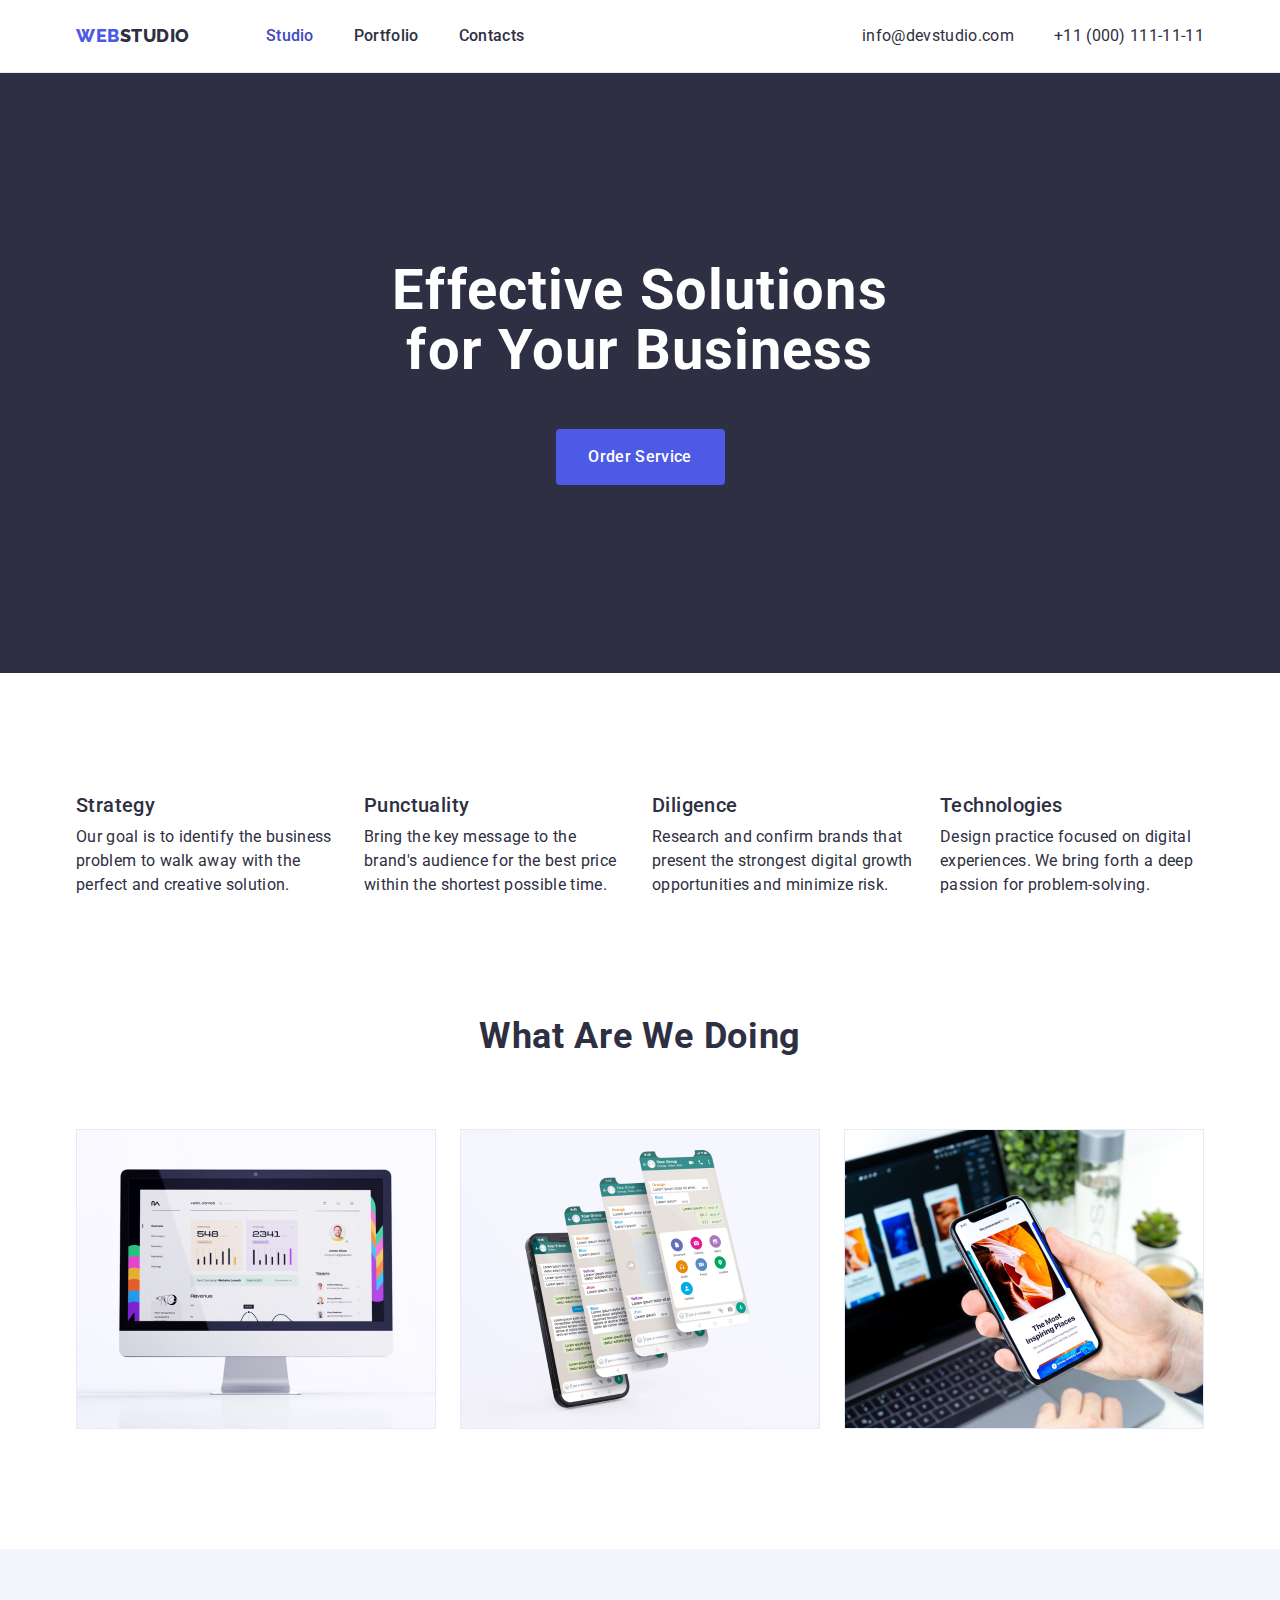
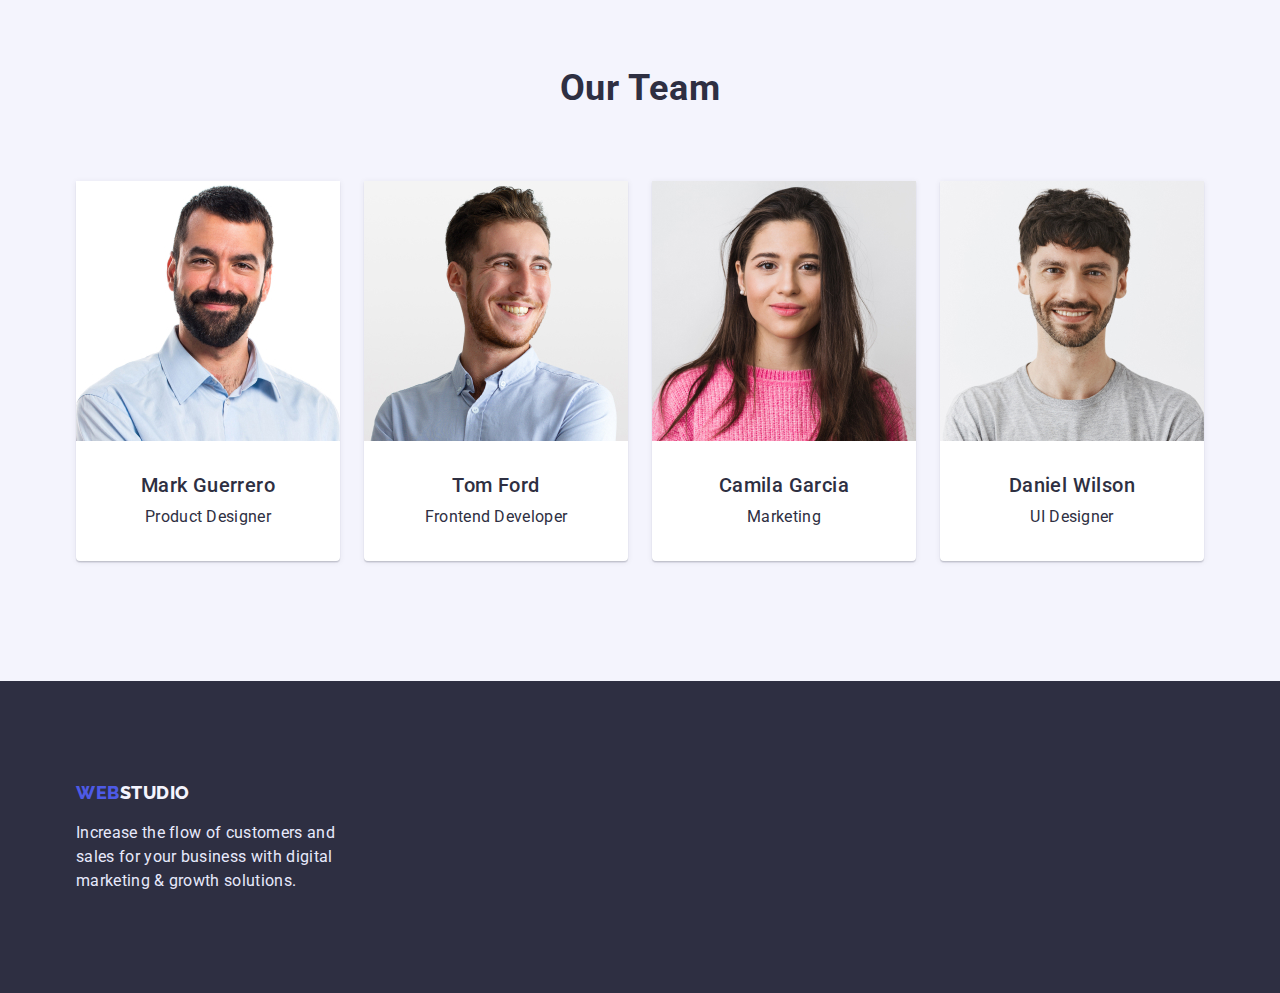
==== index.html @ 9240d988 "Initial commit" ====
<!DOCTYPE html>
<html lang="en">
  <head>
    <meta charset="UTF-8" />
    <meta http-equiv="X-UA-Compatible" content="IE=edge" />
    <meta name="viewport" content="width=device-width, initial-scale=1.0" />
    <title>Document</title>
    <link
      rel="stylesheet"
      href="https://cdnjs.cloudflare.com/ajax/libs/modern-normalize/1.0.0/modern-normalize.min.css"
    />
    <link rel="stylesheet" href="./css/styles.css" />
    <link rel="preconnect" href="https://fonts.googleapis.com" />
    <link rel="preconnect" href="https://fonts.gstatic.com" crossorigin />
    <link
      href="https://fonts.googleapis.com/css2?family=Montserrat:wght@400;700&family=Raleway:wght@800&family=Roboto:wght@400;500;700&display=swap"
      rel="stylesheet"
    />
  </head>
  <body>
    <!-- Header -->
    <header class="header">
      <div class="container main-nav">
        <nav class="header-nav">
          <a href="./index.html" class="logo"
            >Web<span class="accent">Studio</span>
          </a>
          <ul class="site-nav">
            <li class="item">
              <a href="" class="link current">Studio</a>
            </li>
            <li class="item">
              <a href="./portfolio.html" class="link">Portfolio</a>
            </li>
            <li class="item">
              <a href="" class="link">Contacts</a>
            </li>
          </ul>
        </nav>

        <address>
          <ul class="auth-nav">
            <li class="item">
              <a href="mailto:info@devstudio.com" class="link-adress"
                >info@devstudio.com</a
              >
            </li>
            <li class="item">
              <a href="tel:+110001111111" class="link-adress no-margin"
                >+11 (000) 111-11-11</a
              >
            </li>
          </ul>
        </address>
      </div>
    </header>

    <main>
      <!-- Hero -->
      <section class="hero">
        <div class="container">
          <h1 class="hero-title">Effective Solutions for Your Business</h1>
          <button type="button" class="button">Order Service</button>
        </div>
      </section>

      <!-- Characteristics -->
      <section class="section">
        <div class="container">
          <h2 class="visually-hidden">Goals</h2>
          <ul class="list">
            <li class="list-item">
              <h3 class="list-title">Strategy</h3>
              <p class="list-text">
                Our goal is to identify the business problem to walk away with
                the perfect and creative solution.
              </p>
            </li>

            <li class="list-item">
              <h3 class="list-title">Punctuality</h3>
              <p class="list-text">
                Bring the key message to the brand's audience for the best price
                within the shortest possible time.
              </p>
            </li>

            <li class="list-item">
              <h3 class="list-title">Diligence</h3>
              <p class="list-text">
                Research and confirm brands that present the strongest digital
                growth opportunities and minimize risk.
              </p>
            </li>

            <li class="list-item">
              <h3 class="list-title">Technologies</h3>
              <p class="list-text">
                Design practice focused on digital experiences. We bring forth a
                deep passion for problem-solving.
              </p>
            </li>
          </ul>
        </div>
      </section>

      <section class="section section-work">
        <div class="container">
          <h2 class="section-title">What are we doing</h2>
          <ul class="container-work">
            <li class="flex-el">
              <img src="./images/img1.jpg" alt="screenPhone" width="360" />
            </li>

            <li class="flex-el">
              <img src="./images/img2.jpg" alt="phones" width="360" />
            </li>

            <li class="flex-el">
              <img src="./images/img3.jpg" alt="screenphone" width="360" />
            </li>
          </ul>
        </div>
      </section>

      <!-- Our teamm -->

      <section class="section section-color our-team">
        <div class="container">
          <h2 class="section-title">Our Team</h2>
          <ul class="team container-team">
            <li class="flex-el-team">
              <img src="./images/img4.jpg" alt="Product Designer" width="264" />

              <div class="card-content">
                <h3 class="team-title">Mark Guerrero</h3>
                <p class="team-text">Product Designer</p>
              </div>
            </li>

            <li class="flex-el-team">
              <img
                src="./images/img5.jpg"
                alt="Frontend Developer"
                width="264"
              />

              <div class="card-content">
                <h3 class="team-title">Tom Ford</h3>
                <p class="team-text">Frontend Developer</p>
              </div>
            </li>

            <li class="flex-el-team">
              <img src="./images/img6.jpg" alt="Marketing" width="264" />

              <div class="card-content">
                <h3 class="team-title">Camila Garcia</h3>
                <p class="team-text">Marketing</p>
              </div>
            </li>

            <li class="flex-el-team">
              <img src="./images/img7.jpg" alt="UI Designer" width="264" />

              <div class="card-content">
                <h3 class="team-title">Daniel Wilson</h3>
                <p class="team-text">UI Designer</p>
              </div>
            </li>
          </ul>
        </div>
      </section>
    </main>

    <footer class="footer">
      <div class="container">
        <a href="./index.html" class="logo logo-footer"
          >Web<span class="accent-footer">Studio</span>
        </a>
        <p class="footer-text">
          Increase the flow of customers and sales for your business with
          digital marketing & growth solutions.
        </p>
      </div>
    </footer>
  </body>
</html>
---- css/styles.css ----
:root {
  --primary-text-color: #434455;
  --title-text-color: #2e2f42;
  --accent-color: #404bbf;
  --white-color: #ffffff;
  --blue-color-button: #4d5ae5;
  --white-color-with-shadow: #f4f4fd;
  --card-shadow: 0px 1px 6px rgba(46, 47, 66, 0.08),
    0px 1px 1px rgba(46, 47, 66, 0.16), 0px 2px 1px rgba(46, 47, 66, 0.08);
}

body {
  color: var(--title-text-color);
  background-color: var(--white-color);
  font-family: 'Roboto', sans-serif;
  letter-spacing: 0.02em;
}

.header {
  border-bottom: 1px solid #e7e9fc;
  /* padding-top: 24px;
  padding-bottom: 24px; */
}

ul {
  list-style: none;
  padding: 0;
  margin: 0;
}

.container {
  max-width: 1158px;
  padding: 0 15px;
  margin: 0 auto;
}

h1,
h2,
h3,
h4,
h5,
h6,
p {
  margin: 0;
}

img {
  display: block;
  max-width: 100%;
  height: auto;
}

.section {
  padding-top: 120px;
  padding-bottom: 120px;
}

.section.no-padding {
  padding-top: 0;
  padding-bottom: 0;
}

.logo {
  font-size: 18px;
  line-height: 24px;
  display: flex;
  align-items: center;

  font-family: Raleway;
  color: var(--blue-color-button);
  text-decoration: none;
  font-weight: 800;
  letter-spacing: 0.03em;
  text-transform: uppercase;
}

.logo .accent {
  color: var(--title-text-color);
}

. element.style {
  color: var(--accent-color);
}
/* Site nav */

.site-nav {
  display: flex;
  margin-left: 76px;
}
.site-nav .item:not(:last-child) {
  margin-right: 40px;
}

.site-nav .link.current {
  color: var(--accent-color);
}
.site-nav .link {
  display: block;
  padding-top: 24px;
  padding-bottom: 24px;

  color: var(--title-text-color);
  font-weight: 500;
  font-size: 16px;
  line-height: 1.5;
  text-decoration: none;
}

.site-nav .link:hover,
.site-nav .link:focus {
  color: var(--accent-color);
}

/* auth-nav */

.auth-nav {
  display: flex;
  margin-left: auto;
}

.auth-nav .item:not(:last-child) {
  margin-right: 40px;
}

.auth-nav .link-adress {
  color: var(--title-text-color);
  font-family: 'Roboto';
  font-style: normal;
  font-weight: 400;
  font-size: 16px;
  line-height: 1.5;
  text-decoration: none;
}

.auth-nav .link-adress:hover,
.auth-nav .link-adress:focus {
  color: var(--accent-color);
}

.main-nav {
  display: flex;
  align-items: center;
}

.header-nav {
  display: flex;
  margin-right: auto;
}

/* Hero */

.hero {
  background-color: var(--title-text-color);
  text-align: center;
  padding: 188px 0;
}

.hero-title {
  margin: 0 auto;
  margin-bottom: 48px;
  text-align: center;

  color: var(--white-color);
  font-weight: 700;
  font-size: 56px;
  line-height: 1.07;
  letter-spacing: 0.02em;
  width: 496px;
}

.button:hover,
.button:focus {
  background-color: var(--accent-color);
}

.button {
  min-width: 169px;
  padding: 16px 32px;
  display: inline-block;
  border-radius: 4px;
  border: none;

  color: var(--white-color);
  background-color: var(--blue-color-button);
  font-family: inherit;
  font-weight: 500;
  font-size: 16px;
  line-height: 1.5;
  letter-spacing: 0.02em;

  cursor: pointer;
}

/* Sections header*/
.visually-hidden {
  position: absolute;
  width: 1px;
  height: 1px;
  margin: -1px;
  border: 0;
  padding: 0;

  white-space: nowrap;
  clip-path: inset(100%);
  clip: rect(0 0 0 0);
  overflow: hidden;
}

/* Characteristics*/

.list {
  display: flex;
}

.list-item {
  width: 264px;
}

.list .list-item:not(:last-child) {
  margin-right: 24px;
}

.list-title {
  margin-top: 0;
  margin-bottom: 8px;

  color: var(--title-text-color);
  font-weight: 500;
  font-size: 20px;
  line-height: 1.2;
  letter-spacing: 0.02em;
}

.list-text {
  color: var(--title-text-color);
  font-weight: 400;
  font-size: 16px;
  line-height: 1.5;
  letter-spacing: 0.02em;
}
.list .list-title {
  margin-top: 0;
  margin-bottom: 8px;
}

.list .list-text {
  margin-top: 0;
}

/* What are we doing */

.section-work {
  padding-top: 0;
}

.container-work {
  padding: 0;
  margin: 0;

  display: flex;
  flex-wrap: wrap;
  justify-content: space-between;
  gap: 24px;
}

/* Team */

.container-team {
  padding: 0;
  margin: 0;

  display: flex;
  flex-wrap: wrap;
  justify-content: space-between;
}

.container-team > .flex-el-team {
  /* flex-basis: calc(100 / 4); */
  box-shadow: var(--card-shadow);
  border-radius: 0px 0px 4px 4px;
  background-color: var(--white-color);
}

.card-content {
  padding: 32px 16px;
  text-align: center;
}

.team-text {
  margin-top: 8px;
}

.section-title {
  margin-top: 0;
  margin-bottom: 72px;

  font-weight: 700;
  font-size: 36px;
  line-height: 1.11;
  text-align: center;

  letter-spacing: 0.02em;
  text-transform: capitalize;
  color: var(--title-text-color);
}

.section-color {
  background-color: var(--white-color-with-shadow);
}
.team-title {
  color: var(--title-text-color);
  font-weight: 500;
  font-size: 20px;
  line-height: 1.2;
  letter-spacing: 0.02em;
}

.team-text {
  color: var(--title-text-color);
  font-weight: 400;
  font-size: 16px;
  line-height: 1.5;
  letter-spacing: 0.02em;
}

/* Portfolio */

/*__________BUTTONS Filtrs___________- */

.section-secondary {
  padding-top: 96px;
  padding-bottom: 120px;
}

.container-button {
  padding-bottom: 72px;
}

.filtrs {
  display: flex;
  justify-content: center;
  margin-bottom: 72px;
}

.filtrs .filtrs-item:not(:last-child) {
  margin-right: 24px;
}

.button-header {
  padding: 12px 24px;
  font-weight: 500;
  font-size: 16px;
  line-height: 1.5;
  display: flex;
  align-items: center;
  text-align: center;
  letter-spacing: 0.04em;
  color: var(--blue-color-button);
  cursor: pointer;
  font-family: inherit;
  background-color: var(--white-color-with-shadow);
  border: none;
  border-radius: 4px;
}

.filtrs .button-header:active {
  color: var(--white-color);
  background: var(--accent-color);
}

.button-header:hover,
.button-header:focus {
  color: var(--white-color);
  background-color: #404bbf;
}

/* _________________CARDS_________________ */

.container-list {
  display: flex;
  flex-wrap: wrap;
  margin-left: -24px;
  margin-top: -48px;
}

.container-list > .cards-list {
  flex-basis: calc(100 / 3-24px);
  margin-left: 24px;
  margin-top: 48px;
  box-shadow: var(--card-shadow);
}

/* .container-list-div {
  margin-bottom: 48px;
} */

.div-header-paragraf {
  padding: 32px 16px;
}

.team-text {
  margin-top: 8px;
}

/* _________FOOTER___________ */

.footer {
  background-color: var(--title-text-color);
  padding-top: 100px;
  padding-bottom: 100px;
}

.footer-text {
  color: #e7e9fc;
  font-weight: 400;
  font-size: 16px;
  line-height: 1.5;
  width: 264px;
}

.logo .accent-footer {
  color: var(--white-color-with-shadow);
}

.logo-footer {
  margin-bottom: 16px;
}
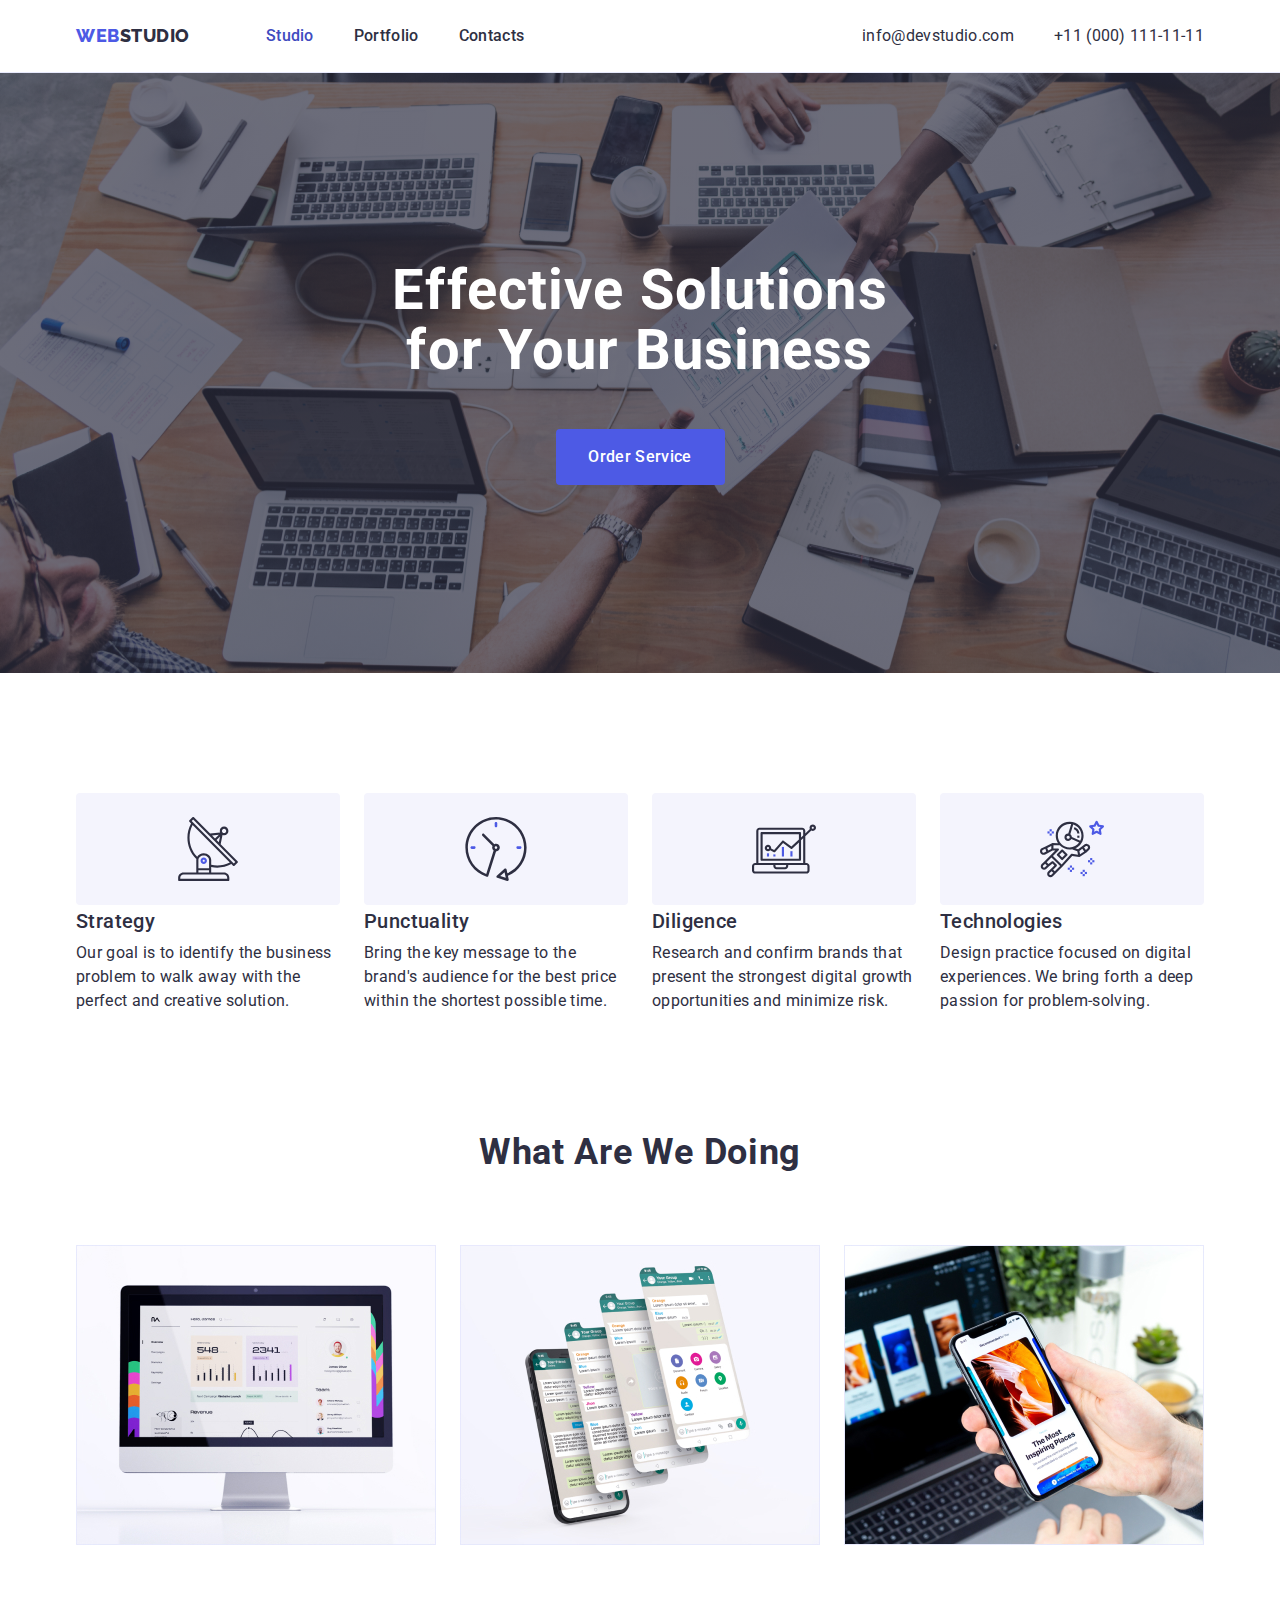
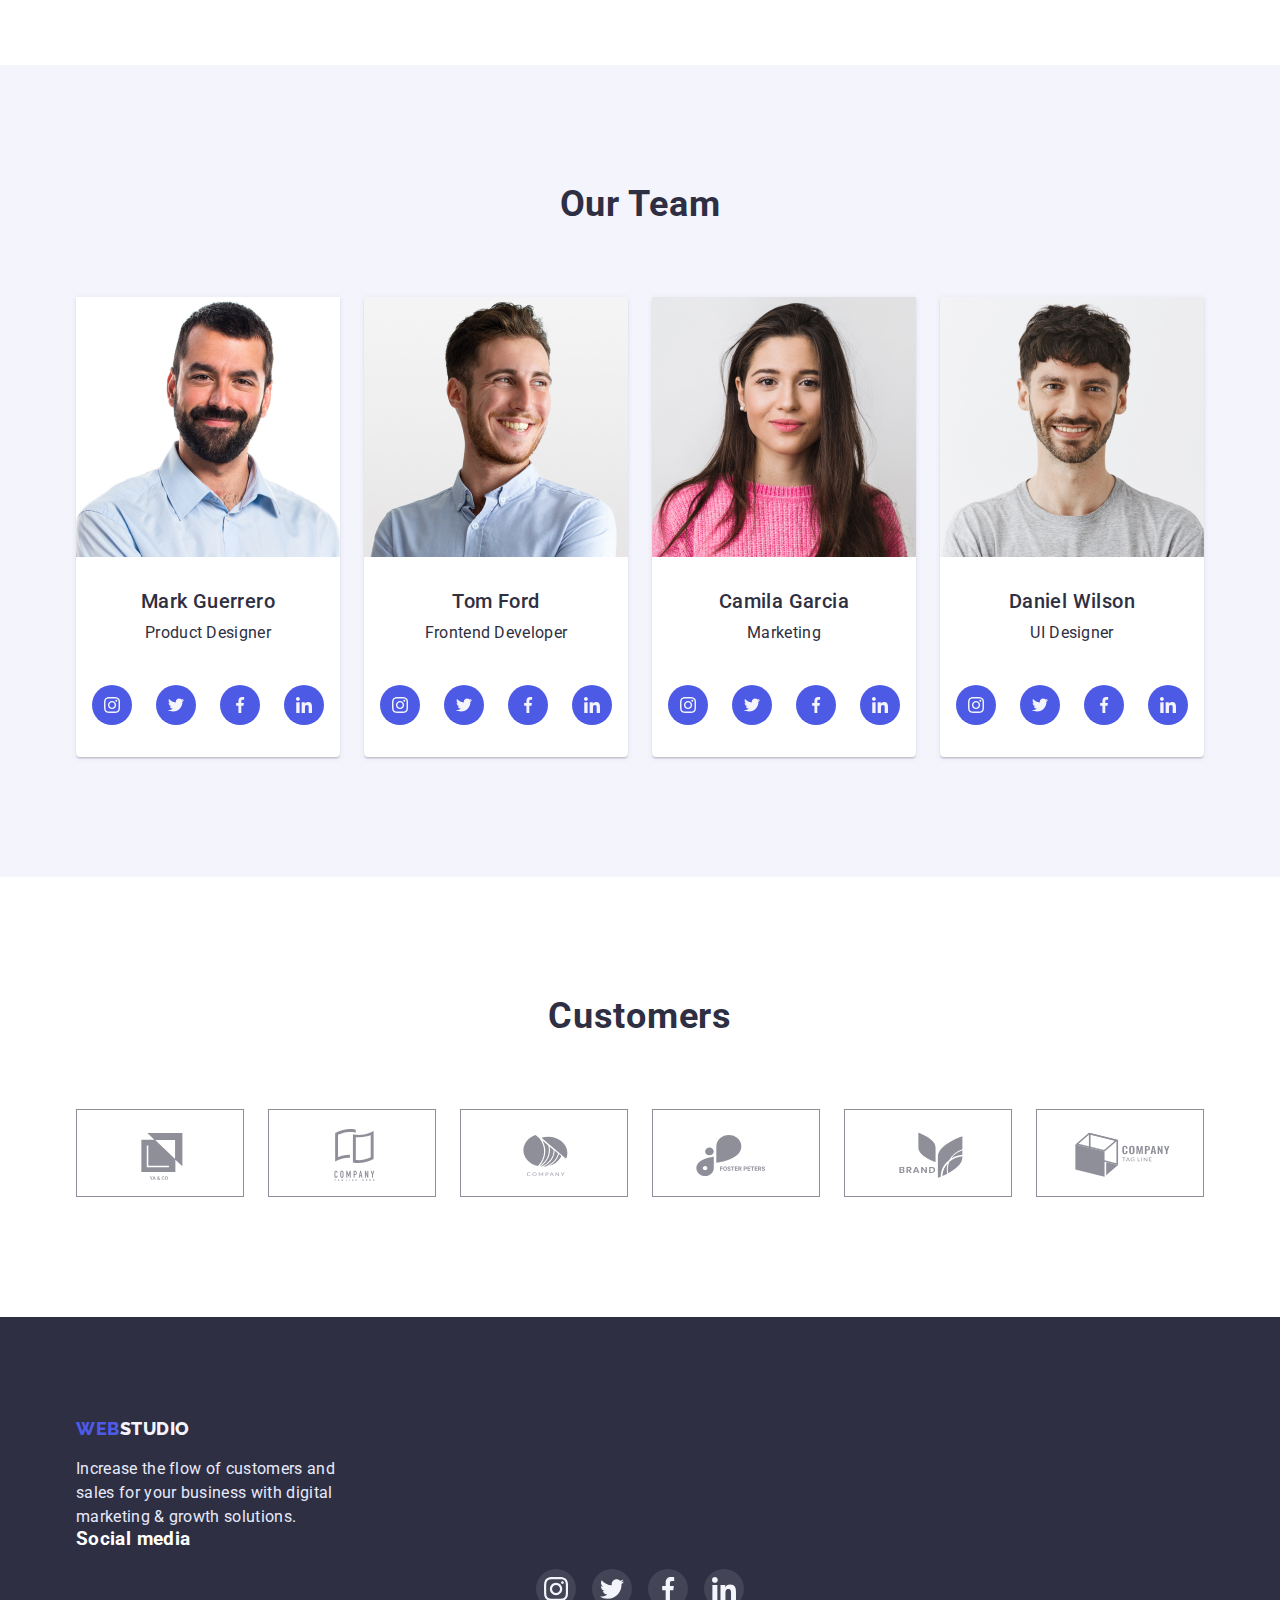
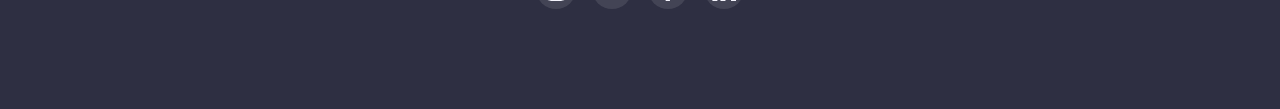
==== commit ddb911ae: "homework" ====
--- a/index.html
+++ b/index.html
@@ -70,6 +70,13 @@
           <h2 class="visually-hidden">Goals</h2>
           <ul class="list">
             <li class="list-item">
+              <svg class="svg-char">
+                <use
+                  href="./images/symbol-defs.svg#icon-antenna-1"
+                  width="64"
+                  height="64"
+                ></use>
+              </svg>
               <h3 class="list-title">Strategy</h3>
               <p class="list-text">
                 Our goal is to identify the business problem to walk away with
@@ -78,6 +85,13 @@
             </li>
 
             <li class="list-item">
+              <svg class="svg-char">
+                <use
+                  href="./images/symbol-defs.svg#icon-clock-1"
+                  width="64"
+                  height="64"
+                ></use>
+              </svg>
               <h3 class="list-title">Punctuality</h3>
               <p class="list-text">
                 Bring the key message to the brand's audience for the best price
@@ -86,6 +100,13 @@
             </li>
 
             <li class="list-item">
+              <svg class="svg-char">
+                <use
+                  href="./images/symbol-defs.svg#icon-diagram-1"
+                  width="64"
+                  height="64"
+                ></use>
+              </svg>
               <h3 class="list-title">Diligence</h3>
               <p class="list-text">
                 Research and confirm brands that present the strongest digital
@@ -94,6 +115,13 @@
             </li>
 
             <li class="list-item">
+              <svg class="svg-char">
+                <use
+                  href="./images/symbol-defs.svg#icon-astronaut-1"
+                  width="64"
+                  height="64"
+                ></use>
+              </svg>
               <h3 class="list-title">Technologies</h3>
               <p class="list-text">
                 Design practice focused on digital experiences. We bring forth a
@@ -136,6 +164,43 @@
                 <h3 class="team-title">Mark Guerrero</h3>
                 <p class="team-text">Product Designer</p>
               </div>
+
+              <ul class="team-soc-list">
+                <li class="team-soc-item">
+                  <a class="team-soc-link link" href="">
+                    <svg class="svg-team" width="16" height="16">
+                      <use
+                        href="./images/symbol-defs.svg#icon-instagram-2"
+                      ></use>
+                    </svg>
+                  </a>
+                </li>
+                <li class="team-soc-item">
+                  <a class="team-soc-link link" href="">
+                    <svg class="svg-team" width="16" height="16">
+                      <use href="./images/symbol-defs.svg#icon-twitter-1"></use>
+                    </svg>
+                  </a>
+                </li>
+                <li class="team-soc-item">
+                  <a class="team-soc-link link" href="">
+                    <svg class="svg-team" width="16" height="16">
+                      <use
+                        href="./images/symbol-defs.svg#icon-facebook-1"
+                      ></use>
+                    </svg>
+                  </a>
+                </li>
+                <li class="team-soc-item">
+                  <a class="team-soc-link link" href="">
+                    <svg class="svg-team" width="16" height="16">
+                      <use
+                        href="./images/symbol-defs.svg#icon-linkedin-1"
+                      ></use>
+                    </svg>
+                  </a>
+                </li>
+              </ul>
             </li>
 
             <li class="flex-el-team">
@@ -149,6 +214,42 @@
                 <h3 class="team-title">Tom Ford</h3>
                 <p class="team-text">Frontend Developer</p>
               </div>
+              <ul class="team-soc-list">
+                <li class="team-soc-item">
+                  <a class="team-soc-link link" href="">
+                    <svg class="svg-team" width="16" height="16">
+                      <use
+                        href="./images/symbol-defs.svg#icon-instagram-2"
+                      ></use>
+                    </svg>
+                  </a>
+                </li>
+                <li class="team-soc-item">
+                  <a class="team-soc-link link" href="">
+                    <svg class="svg-team" width="16" height="16">
+                      <use href="./images/symbol-defs.svg#icon-twitter-1"></use>
+                    </svg>
+                  </a>
+                </li>
+                <li class="team-soc-item">
+                  <a class="team-soc-link link" href="">
+                    <svg class="svg-team" width="16" height="16">
+                      <use
+                        href="./images/symbol-defs.svg#icon-facebook-1"
+                      ></use>
+                    </svg>
+                  </a>
+                </li>
+                <li class="team-soc-item">
+                  <a class="team-soc-link link" href="">
+                    <svg class="svg-team" width="16" height="16">
+                      <use
+                        href="./images/symbol-defs.svg#icon-linkedin-1"
+                      ></use>
+                    </svg>
+                  </a>
+                </li>
+              </ul>
             </li>
 
             <li class="flex-el-team">
@@ -158,6 +259,42 @@
                 <h3 class="team-title">Camila Garcia</h3>
                 <p class="team-text">Marketing</p>
               </div>
+              <ul class="team-soc-list">
+                <li class="team-soc-item">
+                  <a class="team-soc-link link" href="">
+                    <svg class="svg-team" width="16" height="16">
+                      <use
+                        href="./images/symbol-defs.svg#icon-instagram-2"
+                      ></use>
+                    </svg>
+                  </a>
+                </li>
+                <li class="team-soc-item">
+                  <a class="team-soc-link link" href="">
+                    <svg class="svg-team" width="16" height="16">
+                      <use href="./images/symbol-defs.svg#icon-twitter-1"></use>
+                    </svg>
+                  </a>
+                </li>
+                <li class="team-soc-item">
+                  <a class="team-soc-link link" href="">
+                    <svg class="svg-team" width="16" height="16">
+                      <use
+                        href="./images/symbol-defs.svg#icon-facebook-1"
+                      ></use>
+                    </svg>
+                  </a>
+                </li>
+                <li class="team-soc-item">
+                  <a class="team-soc-link link" href="">
+                    <svg class="svg-team" width="16" height="16">
+                      <use
+                        href="./images/symbol-defs.svg#icon-linkedin-1"
+                      ></use>
+                    </svg>
+                  </a>
+                </li>
+              </ul>
             </li>
 
             <li class="flex-el-team">
@@ -167,6 +304,122 @@
                 <h3 class="team-title">Daniel Wilson</h3>
                 <p class="team-text">UI Designer</p>
               </div>
+              <ul class="team-soc-list">
+                <li class="team-soc-item">
+                  <a class="team-soc-link link" href="">
+                    <svg class="svg-team" width="16" height="16">
+                      <use
+                        href="./images/symbol-defs.svg#icon-instagram-2"
+                      ></use>
+                    </svg>
+                  </a>
+                </li>
+                <li class="team-soc-item">
+                  <a class="team-soc-link link" href="">
+                    <svg class="svg-team" width="16" height="16">
+                      <use href="./images/symbol-defs.svg#icon-twitter-1"></use>
+                    </svg>
+                  </a>
+                </li>
+                <li class="team-soc-item">
+                  <a class="team-soc-link link" href="">
+                    <svg class="svg-team" width="16" height="16">
+                      <use
+                        href="./images/symbol-defs.svg#icon-facebook-1"
+                      ></use>
+                    </svg>
+                  </a>
+                </li>
+                <li class="team-soc-item">
+                  <a class="team-soc-link link" href="">
+                    <svg class="svg-team" width="16" height="16">
+                      <use
+                        href="./images/symbol-defs.svg#icon-linkedin-1"
+                      ></use>
+                    </svg>
+                  </a>
+                </li>
+              </ul>
+            </li>
+          </ul>
+        </div>
+      </section>
+
+      <!-- CUSTOMERS -->
+      <section class="section">
+        <div class="container">
+          <h2 class="section-title">Customers</h2>
+          <ul class="customers">
+            <li class="customers-item">
+              <a class="customers-link link" href="">
+                <svg class="customers-svg">
+                  <use
+                    href="./images/symbol-defs.svg#icon-Logo"
+                    width="104"
+                    height="56"
+                  ></use>
+                </svg>
+              </a>
+            </li>
+
+            <li class="customers-item">
+              <a class="customers-link link" href="">
+                <svg class="customers-svg">
+                  <use
+                    href="./images/symbol-defs.svg#icon-Logo-1"
+                    width="104"
+                    height="56"
+                  ></use>
+                </svg>
+              </a>
+            </li>
+
+            <li class="customers-item">
+              <a class="customers-link link" href="">
+                <svg class="customers-svg">
+                  <use
+                    href="./images/symbol-defs.svg#icon-Logo-2"
+                    width="104"
+                    height="56"
+                  ></use>
+                </svg>
+              </a>
+            </li>
+
+            <li class="customers-item">
+              <a class="customers-link link" href="">
+                <svg class="customers-svg">
+                  <use
+                    href="./images/symbol-defs.svg#icon-Logo-3"
+                    width="104"
+                    height="56"
+                  ></use>
+                </svg>
+              </a>
+            </li>
+
+            <li class="customers-item">
+              <a class="customers-link link" href="">
+                <svg class="customers-svg">
+                  <use
+                    href="./images/symbol-defs.svg#icon-Logo-4"
+                    width="104"
+                    height="56"
+                  ></use>
+                </svg>
+              </a>
+            </li>
+
+            <li class="customers-item">
+              <a class="customers-link link" href="">
+                <svg class="customers-svg">
+                  <use
+                    href="./images/symbol-defs.svg#icon-Logo-5"
+                    width="104"
+                    height="56"
+                  ></use>
+                </svg>
+              </a>
             </li>
           </ul>
         </div>
@@ -182,6 +435,38 @@
           Increase the flow of customers and sales for your business with
           digital marketing & growth solutions.
         </p>
+
+        <h3 class="footer-header">Social media</h3>
+        <ul class="footer-soc-list">
+          <li class="footer-soc-item">
+            <a class="footer-soc-link link" href="">
+              <svg class="svg-footer" width="24" height="24">
+                <use href="./images/symbol-defs.svg#icon-instagram-2"></use>
+              </svg>
+            </a>
+          </li>
+          <li class="footer-soc-item">
+            <a class="footer-soc-link link" href="">
+              <svg class="svg-footer" width="24" height="24">
+                <use href="./images/symbol-defs.svg#icon-twitter-1"></use>
+              </svg>
+            </a>
+          </li>
+          <li class="footer-soc-item">
+            <a class="footer-soc-link link" href="">
+              <svg class="svg-footer" width="24" height="24">
+                <use href="./images/symbol-defs.svg#icon-facebook-1"></use>
+              </svg>
+            </a>
+          </li>
+          <li class="footer-soc-item">
+            <a class="footer-soc-link link" href="">
+              <svg class="svg-footer" width="24" height="24">
+                <use href="./images/symbol-defs.svg#icon-linkedin-1"></use>
+              </svg>
+            </a>
+          </li>
+        </ul>
       </div>
     </footer>
   </body>
--- a/css/styles.css
+++ b/css/styles.css
@@ -153,6 +153,16 @@
   background-color: var(--title-text-color);
   text-align: center;
   padding: 188px 0;
+  background-size: cover;
+  /* min-width: 1440px;
+  min-height: 600px; */
+  margin-left: auto;
+  margin-right: auto;
+  background-image: linear-gradient(
+      rgba(46, 47, 66, 0.7),
+      rgba(46, 47, 66, 0.7)
+    ),
+    url(../images/people-office111.jpg);
 }
 
 .hero-title {
@@ -220,6 +230,14 @@
   margin-right: 24px;
 }
 
+.svg-char {
+  padding: 24px 100px;
+  width: 264px;
+  height: 112px;
+  background: #f4f4fd;
+  border-radius: 4px;
+}
+
 .list-title {
   margin-top: 0;
   margin-bottom: 8px;
@@ -290,6 +308,38 @@
   margin-top: 8px;
 }
 
+.team-soc-list {
+  display: flex;
+  justify-content: center;
+  margin-top: 8px;
+  margin-bottom: 32px;
+  gap: 24px;
+}
+
+.team-soc-item {
+  width: 40px;
+  height: 40px;
+}
+.team-soc-link {
+  width: 100%;
+  height: 100%;
+  border-radius: 50%;
+  background-color: var(--blue-color-button);
+  display: flex;
+  justify-content: center;
+  align-items: center;
+}
+
+.svg-team {
+  fill: var(--white-color-with-shadow);
+}
+
+.team-soc-link:hover,
+.team-soc-link:focus {
+  background-color: var(--accent-color);
+  cursor: pointer;
+}
+
 .section-title {
   margin-top: 0;
   margin-bottom: 72px;
@@ -321,6 +371,38 @@
   font-size: 16px;
   line-height: 1.5;
   letter-spacing: 0.02em;
+}
+
+/* ////////////customers/////////////// */
+
+.customers {
+  display: flex;
+  padding: 0;
+  margin: 0;
+
+  align-items: center;
+  gap: 24px;
+  width: 100%;
+  height: 100%;
+  justify-content: center;
+}
+
+.customers-item {
+  display: flex;
+  border: 1px solid #8e8f99;
+  /* justify-content: center; */
+
+  width: 168px;
+  height: 88px;
+  padding: 16px 32px;
+}
+
+.customers-svg {
+  fill: var(--color1, #8e8f99);
+}
+.customers-svg:hover,
+.customers-svg:focus {
+  fill: var(--accent-color);
 }
 
 /* Portfolio */
@@ -423,5 +505,51 @@
 }
 
 .logo-footer {
+  padding: 0;
   margin-bottom: 16px;
 }
+
+.footer-header {
+  min-width: 96px;
+  margin-bottom: 16px;
+  height: 24px;
+  padding: auto;
+  font-family: 'Roboto';
+  font-style: normal;
+  letter-spacing: 0.02em;
+  color: var(--white-color);
+}
+
+.footer-soc-list {
+  display: flex;
+  justify-content: center;
+  /* margin-top: 8px;
+  margin-bottom: 32px; */
+  gap: 24px;
+  align-items: flex-start;
+  padding: 0px;
+  gap: 16px;
+}
+
+.footer-soc-link {
+  padding: 8px 8px;
+  width: 100%;
+  height: 100%;
+  border-radius: 50%;
+  background-color: rgba(255, 255, 255, 0.1);
+  display: flex;
+  justify-content: center;
+  align-items: center;
+  background-size: contain;
+}
+
+.svg-footer {
+  fill: var(--color2, #f4f4fd);
+}
+
+.footer-soc-link:hover,
+.footer-soc-link:focus {
+  fill: var(--white-color-with-shadow);
+  background-color: #31d0aa;
+  cursor: pointer;
+}
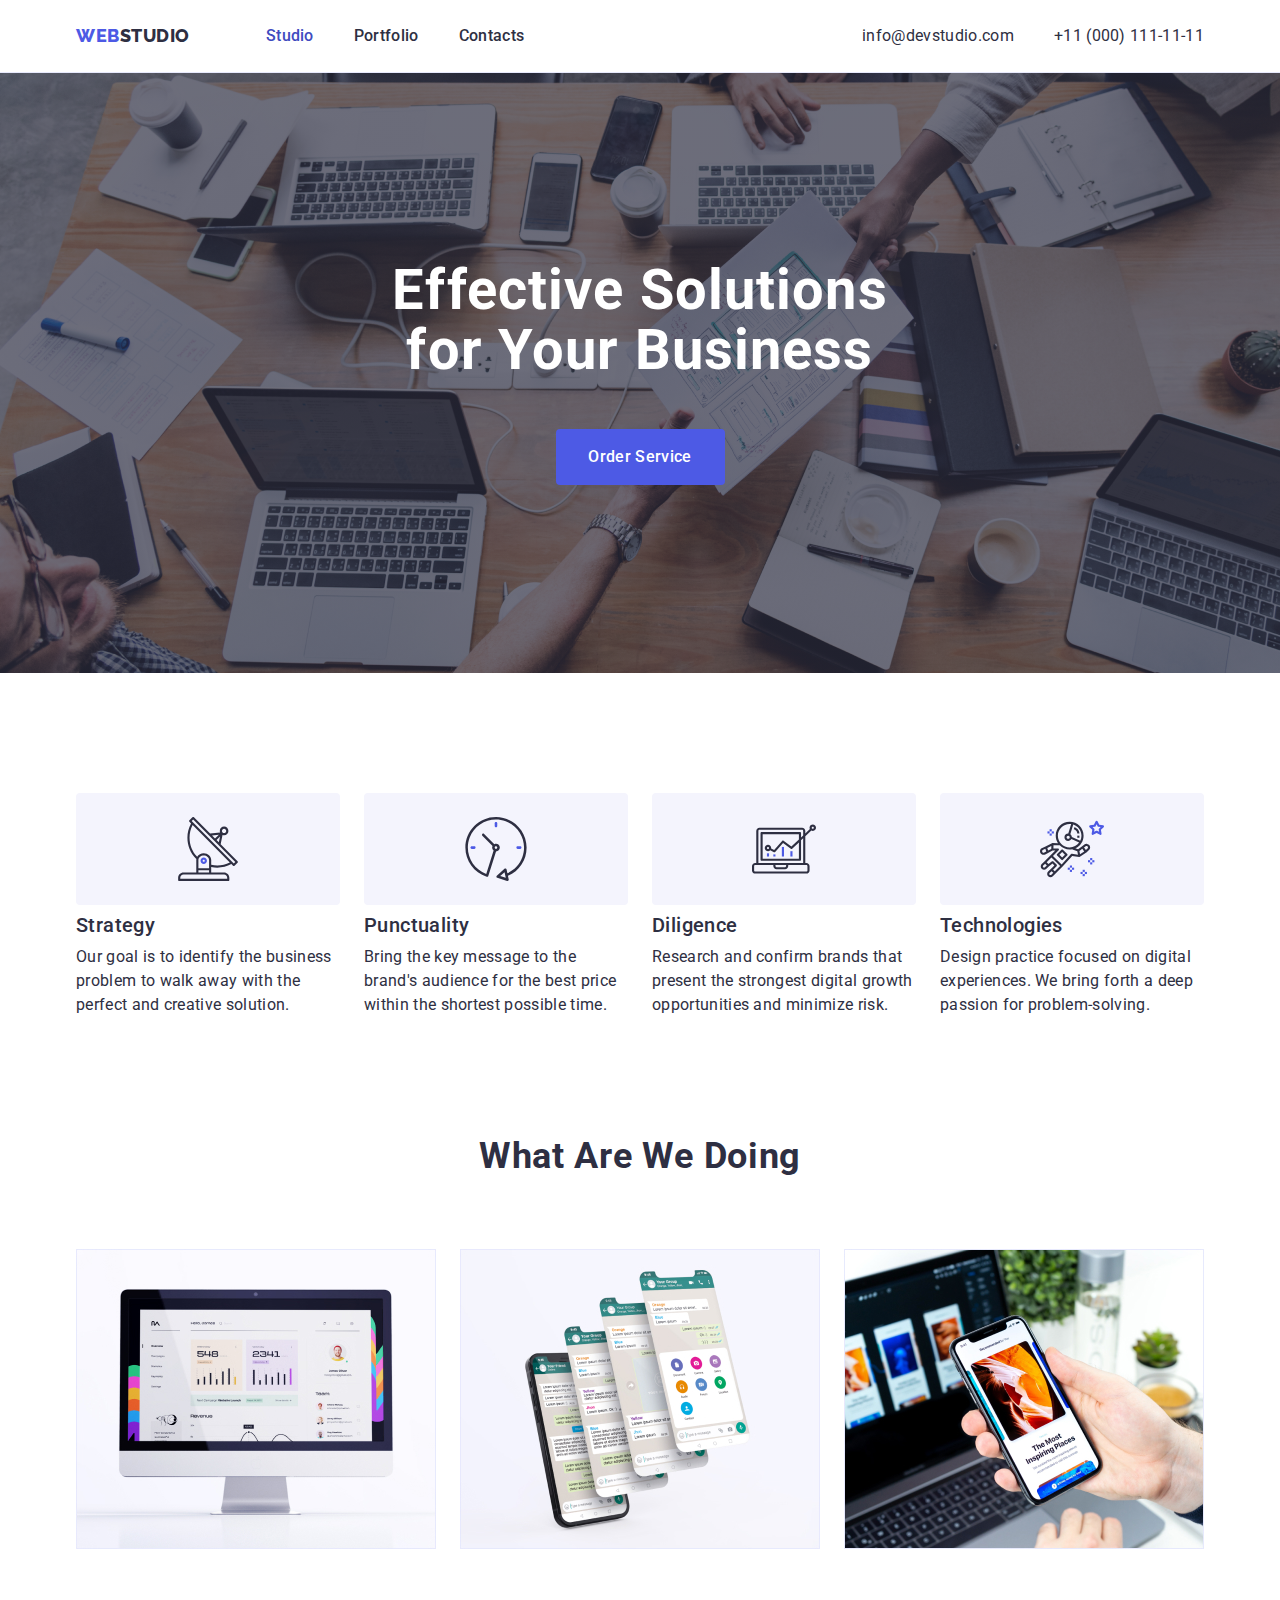
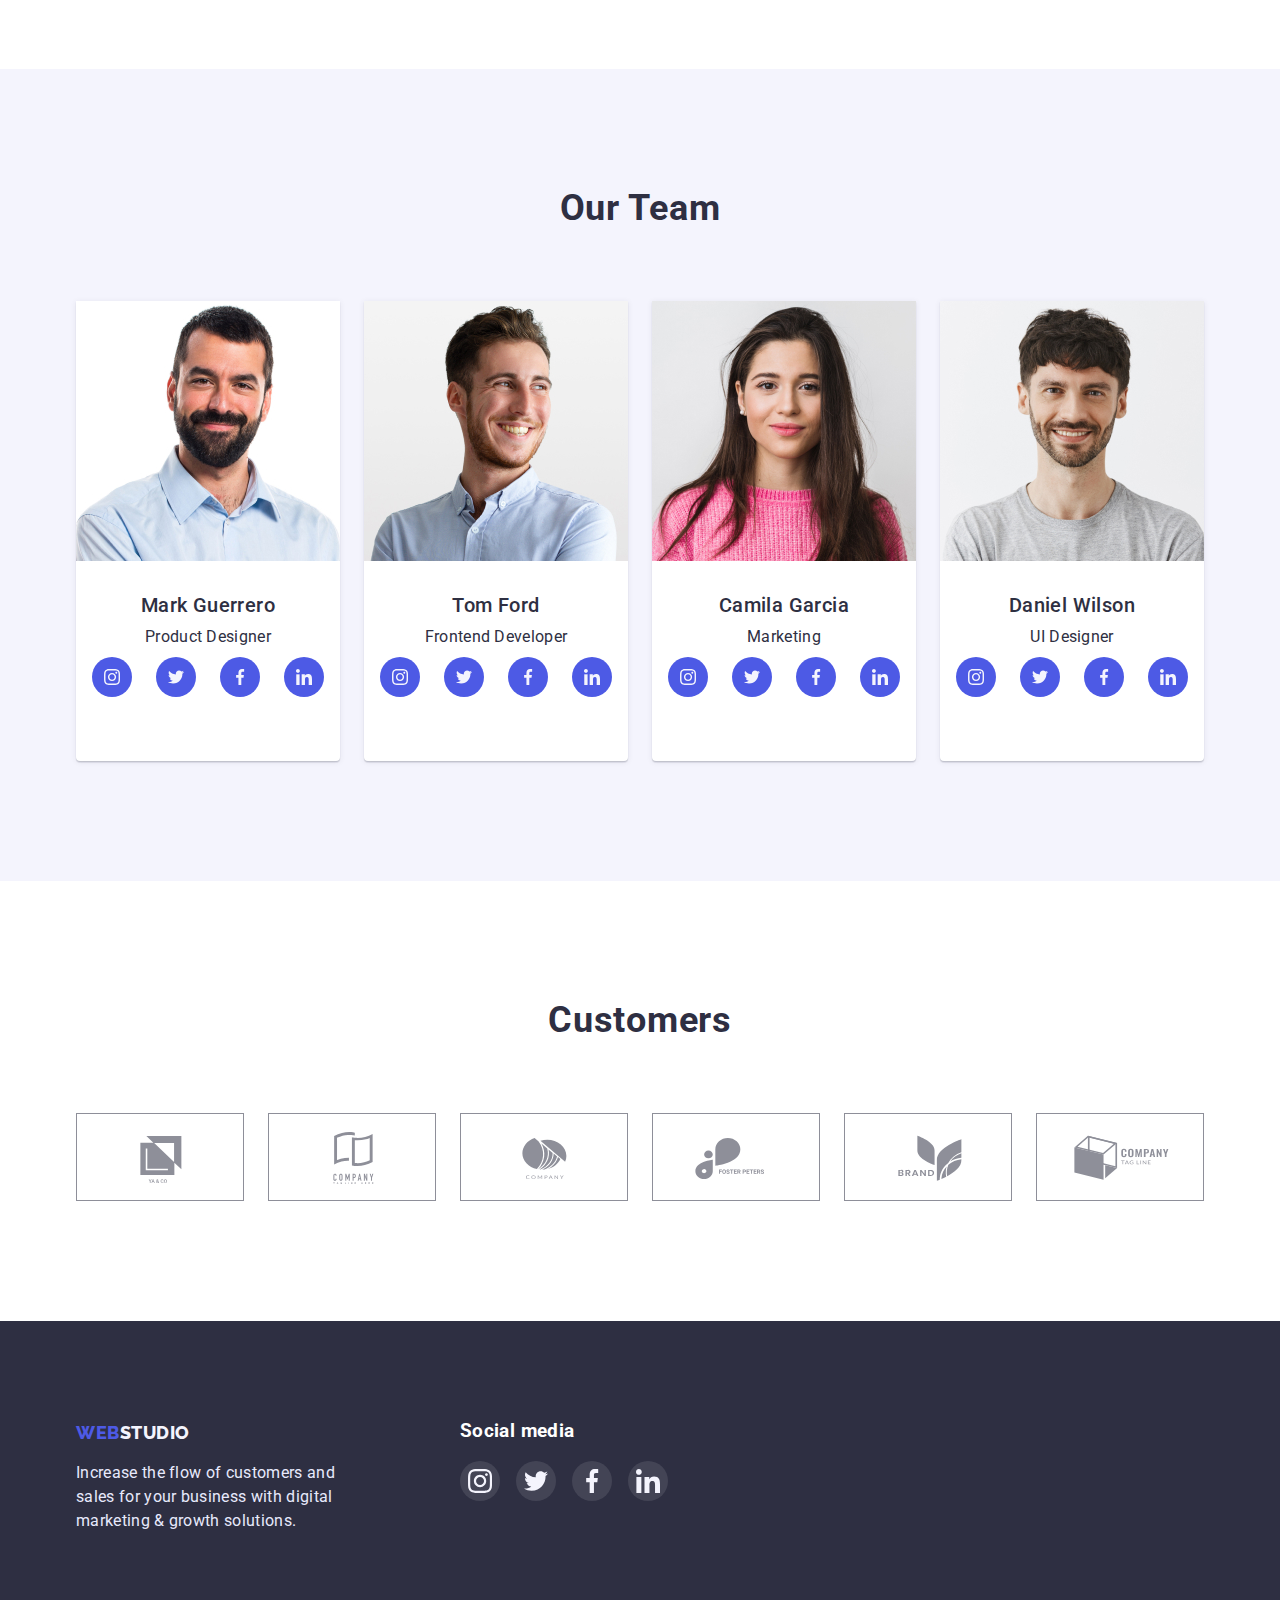
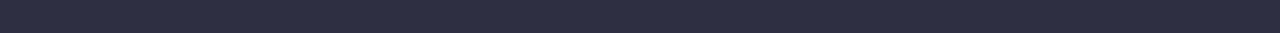
==== commit 9f79e234: "add shadow and corrected some mistackes" ====
--- a/index.html
+++ b/index.html
@@ -70,13 +70,16 @@
           <h2 class="visually-hidden">Goals</h2>
           <ul class="list">
             <li class="list-item">
-              <svg class="svg-char">
-                <use
-                  href="./images/symbol-defs.svg#icon-antenna-1"
-                  width="64"
-                  height="64"
-                ></use>
-              </svg>
+              <div class="charscteristics-icon">
+                <svg class="svg-char">
+                  <use
+                    href="./images/symbol-defs.svg#icon-antenna-1"
+                    width="64"
+                    height="64"
+                  ></use>
+                </svg>
+              </div>
+
               <h3 class="list-title">Strategy</h3>
               <p class="list-text">
                 Our goal is to identify the business problem to walk away with
@@ -85,13 +88,16 @@
             </li>
 
             <li class="list-item">
-              <svg class="svg-char">
-                <use
-                  href="./images/symbol-defs.svg#icon-clock-1"
-                  width="64"
-                  height="64"
-                ></use>
-              </svg>
+              <div class="charscteristics-icon">
+                <svg class="svg-char">
+                  <use
+                    href="./images/symbol-defs.svg#icon-clock-1"
+                    width="64"
+                    height="64"
+                  ></use>
+                </svg>
+              </div>
+
               <h3 class="list-title">Punctuality</h3>
               <p class="list-text">
                 Bring the key message to the brand's audience for the best price
@@ -100,13 +106,16 @@
             </li>
 
             <li class="list-item">
-              <svg class="svg-char">
-                <use
-                  href="./images/symbol-defs.svg#icon-diagram-1"
-                  width="64"
-                  height="64"
-                ></use>
-              </svg>
+              <div class="charscteristics-icon">
+                <svg class="svg-char">
+                  <use
+                    href="./images/symbol-defs.svg#icon-diagram-1"
+                    width="64"
+                    height="64"
+                  ></use>
+                </svg>
+              </div>
+
               <h3 class="list-title">Diligence</h3>
               <p class="list-text">
                 Research and confirm brands that present the strongest digital
@@ -115,13 +124,16 @@
             </li>
 
             <li class="list-item">
-              <svg class="svg-char">
-                <use
-                  href="./images/symbol-defs.svg#icon-astronaut-1"
-                  width="64"
-                  height="64"
-                ></use>
-              </svg>
+              <div class="charscteristics-icon">
+                <svg class="svg-char">
+                  <use
+                    href="./images/symbol-defs.svg#icon-astronaut-1"
+                    width="64"
+                    height="64"
+                  ></use>
+                </svg>
+              </div>
+
               <h3 class="list-title">Technologies</h3>
               <p class="list-text">
                 Design practice focused on digital experiences. We bring forth a
@@ -163,44 +175,45 @@
               <div class="card-content">
                 <h3 class="team-title">Mark Guerrero</h3>
                 <p class="team-text">Product Designer</p>
-              </div>
-
-              <ul class="team-soc-list">
-                <li class="team-soc-item">
-                  <a class="team-soc-link link" href="">
-                    <svg class="svg-team" width="16" height="16">
-                      <use
-                        href="./images/symbol-defs.svg#icon-instagram-2"
-                      ></use>
-                    </svg>
-                  </a>
-                </li>
-                <li class="team-soc-item">
-                  <a class="team-soc-link link" href="">
-                    <svg class="svg-team" width="16" height="16">
-                      <use href="./images/symbol-defs.svg#icon-twitter-1"></use>
-                    </svg>
-                  </a>
-                </li>
-                <li class="team-soc-item">
-                  <a class="team-soc-link link" href="">
-                    <svg class="svg-team" width="16" height="16">
-                      <use
-                        href="./images/symbol-defs.svg#icon-facebook-1"
-                      ></use>
-                    </svg>
-                  </a>
-                </li>
-                <li class="team-soc-item">
-                  <a class="team-soc-link link" href="">
-                    <svg class="svg-team" width="16" height="16">
-                      <use
-                        href="./images/symbol-defs.svg#icon-linkedin-1"
-                      ></use>
-                    </svg>
-                  </a>
-                </li>
-              </ul>
+                <ul class="team-soc-list">
+                  <li class="team-soc-item">
+                    <a class="team-soc-link link" href="">
+                      <svg class="svg-team" width="16" height="16">
+                        <use
+                          href="./images/symbol-defs.svg#icon-instagram-2"
+                        ></use>
+                      </svg>
+                    </a>
+                  </li>
+                  <li class="team-soc-item">
+                    <a class="team-soc-link link" href="">
+                      <svg class="svg-team" width="16" height="16">
+                        <use
+                          href="./images/symbol-defs.svg#icon-twitter-1"
+                        ></use>
+                      </svg>
+                    </a>
+                  </li>
+                  <li class="team-soc-item">
+                    <a class="team-soc-link link" href="">
+                      <svg class="svg-team" width="16" height="16">
+                        <use
+                          href="./images/symbol-defs.svg#icon-facebook-1"
+                        ></use>
+                      </svg>
+                    </a>
+                  </li>
+                  <li class="team-soc-item">
+                    <a class="team-soc-link link" href="">
+                      <svg class="svg-team" width="16" height="16">
+                        <use
+                          href="./images/symbol-defs.svg#icon-linkedin-1"
+                        ></use>
+                      </svg>
+                    </a>
+                  </li>
+                </ul>
+              </div>
             </li>
 
             <li class="flex-el-team">
@@ -213,43 +226,45 @@
               <div class="card-content">
                 <h3 class="team-title">Tom Ford</h3>
                 <p class="team-text">Frontend Developer</p>
-              </div>
-              <ul class="team-soc-list">
-                <li class="team-soc-item">
-                  <a class="team-soc-link link" href="">
-                    <svg class="svg-team" width="16" height="16">
-                      <use
-                        href="./images/symbol-defs.svg#icon-instagram-2"
-                      ></use>
-                    </svg>
-                  </a>
-                </li>
-                <li class="team-soc-item">
-                  <a class="team-soc-link link" href="">
-                    <svg class="svg-team" width="16" height="16">
-                      <use href="./images/symbol-defs.svg#icon-twitter-1"></use>
-                    </svg>
-                  </a>
-                </li>
-                <li class="team-soc-item">
-                  <a class="team-soc-link link" href="">
-                    <svg class="svg-team" width="16" height="16">
-                      <use
-                        href="./images/symbol-defs.svg#icon-facebook-1"
-                      ></use>
-                    </svg>
-                  </a>
-                </li>
-                <li class="team-soc-item">
-                  <a class="team-soc-link link" href="">
-                    <svg class="svg-team" width="16" height="16">
-                      <use
-                        href="./images/symbol-defs.svg#icon-linkedin-1"
-                      ></use>
-                    </svg>
-                  </a>
-                </li>
-              </ul>
+                <ul class="team-soc-list">
+                  <li class="team-soc-item">
+                    <a class="team-soc-link link" href="">
+                      <svg class="svg-team" width="16" height="16">
+                        <use
+                          href="./images/symbol-defs.svg#icon-instagram-2"
+                        ></use>
+                      </svg>
+                    </a>
+                  </li>
+                  <li class="team-soc-item">
+                    <a class="team-soc-link link" href="">
+                      <svg class="svg-team" width="16" height="16">
+                        <use
+                          href="./images/symbol-defs.svg#icon-twitter-1"
+                        ></use>
+                      </svg>
+                    </a>
+                  </li>
+                  <li class="team-soc-item">
+                    <a class="team-soc-link link" href="">
+                      <svg class="svg-team" width="16" height="16">
+                        <use
+                          href="./images/symbol-defs.svg#icon-facebook-1"
+                        ></use>
+                      </svg>
+                    </a>
+                  </li>
+                  <li class="team-soc-item">
+                    <a class="team-soc-link link" href="">
+                      <svg class="svg-team" width="16" height="16">
+                        <use
+                          href="./images/symbol-defs.svg#icon-linkedin-1"
+                        ></use>
+                      </svg>
+                    </a>
+                  </li>
+                </ul>
+              </div>
             </li>
 
             <li class="flex-el-team">
@@ -258,43 +273,45 @@
               <div class="card-content">
                 <h3 class="team-title">Camila Garcia</h3>
                 <p class="team-text">Marketing</p>
-              </div>
-              <ul class="team-soc-list">
-                <li class="team-soc-item">
-                  <a class="team-soc-link link" href="">
-                    <svg class="svg-team" width="16" height="16">
-                      <use
-                        href="./images/symbol-defs.svg#icon-instagram-2"
-                      ></use>
-                    </svg>
-                  </a>
-                </li>
-                <li class="team-soc-item">
-                  <a class="team-soc-link link" href="">
-                    <svg class="svg-team" width="16" height="16">
-                      <use href="./images/symbol-defs.svg#icon-twitter-1"></use>
-                    </svg>
-                  </a>
-                </li>
-                <li class="team-soc-item">
-                  <a class="team-soc-link link" href="">
-                    <svg class="svg-team" width="16" height="16">
-                      <use
-                        href="./images/symbol-defs.svg#icon-facebook-1"
-                      ></use>
-                    </svg>
-                  </a>
-                </li>
-                <li class="team-soc-item">
-                  <a class="team-soc-link link" href="">
-                    <svg class="svg-team" width="16" height="16">
-                      <use
-                        href="./images/symbol-defs.svg#icon-linkedin-1"
-                      ></use>
-                    </svg>
-                  </a>
-                </li>
-              </ul>
+                <ul class="team-soc-list">
+                  <li class="team-soc-item">
+                    <a class="team-soc-link link" href="">
+                      <svg class="svg-team" width="16" height="16">
+                        <use
+                          href="./images/symbol-defs.svg#icon-instagram-2"
+                        ></use>
+                      </svg>
+                    </a>
+                  </li>
+                  <li class="team-soc-item">
+                    <a class="team-soc-link link" href="">
+                      <svg class="svg-team" width="16" height="16">
+                        <use
+                          href="./images/symbol-defs.svg#icon-twitter-1"
+                        ></use>
+                      </svg>
+                    </a>
+                  </li>
+                  <li class="team-soc-item">
+                    <a class="team-soc-link link" href="">
+                      <svg class="svg-team" width="16" height="16">
+                        <use
+                          href="./images/symbol-defs.svg#icon-facebook-1"
+                        ></use>
+                      </svg>
+                    </a>
+                  </li>
+                  <li class="team-soc-item">
+                    <a class="team-soc-link link" href="">
+                      <svg class="svg-team" width="16" height="16">
+                        <use
+                          href="./images/symbol-defs.svg#icon-linkedin-1"
+                        ></use>
+                      </svg>
+                    </a>
+                  </li>
+                </ul>
+              </div>
             </li>
 
             <li class="flex-el-team">
@@ -303,43 +320,45 @@
               <div class="card-content">
                 <h3 class="team-title">Daniel Wilson</h3>
                 <p class="team-text">UI Designer</p>
-              </div>
-              <ul class="team-soc-list">
-                <li class="team-soc-item">
-                  <a class="team-soc-link link" href="">
-                    <svg class="svg-team" width="16" height="16">
-                      <use
-                        href="./images/symbol-defs.svg#icon-instagram-2"
-                      ></use>
-                    </svg>
-                  </a>
-                </li>
-                <li class="team-soc-item">
-                  <a class="team-soc-link link" href="">
-                    <svg class="svg-team" width="16" height="16">
-                      <use href="./images/symbol-defs.svg#icon-twitter-1"></use>
-                    </svg>
-                  </a>
-                </li>
-                <li class="team-soc-item">
-                  <a class="team-soc-link link" href="">
-                    <svg class="svg-team" width="16" height="16">
-                      <use
-                        href="./images/symbol-defs.svg#icon-facebook-1"
-                      ></use>
-                    </svg>
-                  </a>
-                </li>
-                <li class="team-soc-item">
-                  <a class="team-soc-link link" href="">
-                    <svg class="svg-team" width="16" height="16">
-                      <use
-                        href="./images/symbol-defs.svg#icon-linkedin-1"
-                      ></use>
-                    </svg>
-                  </a>
-                </li>
-              </ul>
+                <ul class="team-soc-list">
+                  <li class="team-soc-item">
+                    <a class="team-soc-link link" href="">
+                      <svg class="svg-team" width="16" height="16">
+                        <use
+                          href="./images/symbol-defs.svg#icon-instagram-2"
+                        ></use>
+                      </svg>
+                    </a>
+                  </li>
+                  <li class="team-soc-item">
+                    <a class="team-soc-link link" href="">
+                      <svg class="svg-team" width="16" height="16">
+                        <use
+                          href="./images/symbol-defs.svg#icon-twitter-1"
+                        ></use>
+                      </svg>
+                    </a>
+                  </li>
+                  <li class="team-soc-item">
+                    <a class="team-soc-link link" href="">
+                      <svg class="svg-team" width="16" height="16">
+                        <use
+                          href="./images/symbol-defs.svg#icon-facebook-1"
+                        ></use>
+                      </svg>
+                    </a>
+                  </li>
+                  <li class="team-soc-item">
+                    <a class="team-soc-link link" href="">
+                      <svg class="svg-team" width="16" height="16">
+                        <use
+                          href="./images/symbol-defs.svg#icon-linkedin-1"
+                        ></use>
+                      </svg>
+                    </a>
+                  </li>
+                </ul>
+              </div>
             </li>
           </ul>
         </div>
@@ -427,46 +446,49 @@
     </main>
 
     <footer class="footer">
-      <div class="container">
-        <a href="./index.html" class="logo logo-footer"
-          >Web<span class="accent-footer">Studio</span>
-        </a>
-        <p class="footer-text">
-          Increase the flow of customers and sales for your business with
-          digital marketing & growth solutions.
-        </p>
-
-        <h3 class="footer-header">Social media</h3>
-        <ul class="footer-soc-list">
-          <li class="footer-soc-item">
-            <a class="footer-soc-link link" href="">
-              <svg class="svg-footer" width="24" height="24">
-                <use href="./images/symbol-defs.svg#icon-instagram-2"></use>
-              </svg>
-            </a>
-          </li>
-          <li class="footer-soc-item">
-            <a class="footer-soc-link link" href="">
-              <svg class="svg-footer" width="24" height="24">
-                <use href="./images/symbol-defs.svg#icon-twitter-1"></use>
-              </svg>
-            </a>
-          </li>
-          <li class="footer-soc-item">
-            <a class="footer-soc-link link" href="">
-              <svg class="svg-footer" width="24" height="24">
-                <use href="./images/symbol-defs.svg#icon-facebook-1"></use>
-              </svg>
-            </a>
-          </li>
-          <li class="footer-soc-item">
-            <a class="footer-soc-link link" href="">
-              <svg class="svg-footer" width="24" height="24">
-                <use href="./images/symbol-defs.svg#icon-linkedin-1"></use>
-              </svg>
-            </a>
-          </li>
-        </ul>
+      <div class="container footer-wrap">
+        <div class="footer-first">
+          <a href="./index.html" class="logo logo-footer"
+            >Web<span class="accent-footer">Studio</span>
+          </a>
+          <p class="footer-text">
+            Increase the flow of customers and sales for your business with
+            digital marketing & growth solutions.
+          </p>
+        </div>
+        <div class="footer-icons">
+          <h3 class="footer-header">Social media</h3>
+          <ul class="footer-soc-list">
+            <li class="footer-soc-item">
+              <a class="footer-soc-link link" href="">
+                <svg class="svg-footer" width="24" height="24">
+                  <use href="./images/symbol-defs.svg#icon-instagram-2"></use>
+                </svg>
+              </a>
+            </li>
+            <li class="footer-soc-item">
+              <a class="footer-soc-link link" href="">
+                <svg class="svg-footer" width="24" height="24">
+                  <use href="./images/symbol-defs.svg#icon-twitter-1"></use>
+                </svg>
+              </a>
+            </li>
+            <li class="footer-soc-item">
+              <a class="footer-soc-link link" href="">
+                <svg class="svg-footer" width="24" height="24">
+                  <use href="./images/symbol-defs.svg#icon-facebook-1"></use>
+                </svg>
+              </a>
+            </li>
+            <li class="footer-soc-item">
+              <a class="footer-soc-link link" href="">
+                <svg class="svg-footer" width="24" height="24">
+                  <use href="./images/symbol-defs.svg#icon-linkedin-1"></use>
+                </svg>
+              </a>
+            </li>
+          </ul>
+        </div>
       </div>
     </footer>
   </body>
--- a/css/styles.css
+++ b/css/styles.css
@@ -154,8 +154,9 @@
   text-align: center;
   padding: 188px 0;
   background-size: cover;
-  /* min-width: 1440px;
-  min-height: 600px; */
+  background-repeat: no-repeat;
+  max-width: 1440px;
+  height: 600px;
   margin-left: auto;
   margin-right: auto;
   background-image: linear-gradient(
@@ -230,12 +231,21 @@
   margin-right: 24px;
 }
 
-.svg-char {
-  padding: 24px 100px;
+.charscteristics-icon {
+  margin-bottom: 8px;
+
+  display: flex;
+  align-items: center;
+  justify-content: center;
   width: 264px;
   height: 112px;
-  background: #f4f4fd;
+  background-color: #f4f4fd;
   border-radius: 4px;
+}
+
+.svg-char {
+  width: 64px;
+  height: 64px;
 }
 
 .list-title {
@@ -304,10 +314,6 @@
   text-align: center;
 }
 
-.team-text {
-  margin-top: 8px;
-}
-
 .team-soc-list {
   display: flex;
   justify-content: center;
@@ -387,23 +393,36 @@
   justify-content: center;
 }
 
-.customers-item {
-  display: flex;
-  border: 1px solid #8e8f99;
-  /* justify-content: center; */
-
+.customers-link {
+  display: flex;
+  border: 1px solid currentColor;
+  align-items: center;
+  justify-content: center;
   width: 168px;
   height: 88px;
-  padding: 16px 32px;
+  color: #8e8f99;
+}
+
+.customers-link:is(:hover, :focus) {
+  border-color: var(--accent-color);
+  color: var(--accent-color);
+}
+
+.customers-item {
 }
 
 .customers-svg {
-  fill: var(--color1, #8e8f99);
-}
-.customers-svg:hover,
-.customers-svg:focus {
+  fill: currentColor;
+  width: 104px;
+  height: 56px;
+}
+/* .customers-link:is(:hover, :focus) {
+  border-color: var(--accent-color);
+}
+
+.customers-link:is(:hover, :focus) .customers-svg {
   fill: var(--accent-color);
-}
+} */
 
 /* Portfolio */
 
@@ -466,18 +485,22 @@
 }
 
 .container-list > .cards-list {
-  flex-basis: calc(100 / 3-24px);
+  flex-basis: calc(100 / 3-48px);
   margin-left: 24px;
   margin-top: 48px;
+}
+
+.cards-list {
+  cursor: pointer;
+}
+
+.cards-list:is(:hover, :focus) {
   box-shadow: var(--card-shadow);
 }
-
-/* .container-list-div {
-  margin-bottom: 48px;
-} */
 
 .div-header-paragraf {
   padding: 32px 16px;
+  border: 1px solid #e7e9fc;
 }
 
 .team-text {
@@ -490,6 +513,14 @@
   background-color: var(--title-text-color);
   padding-top: 100px;
   padding-bottom: 100px;
+}
+
+.footer-wrap {
+  display: flex;
+}
+
+.footer-first {
+  margin-right: 120px;
 }
 
 .footer-text {
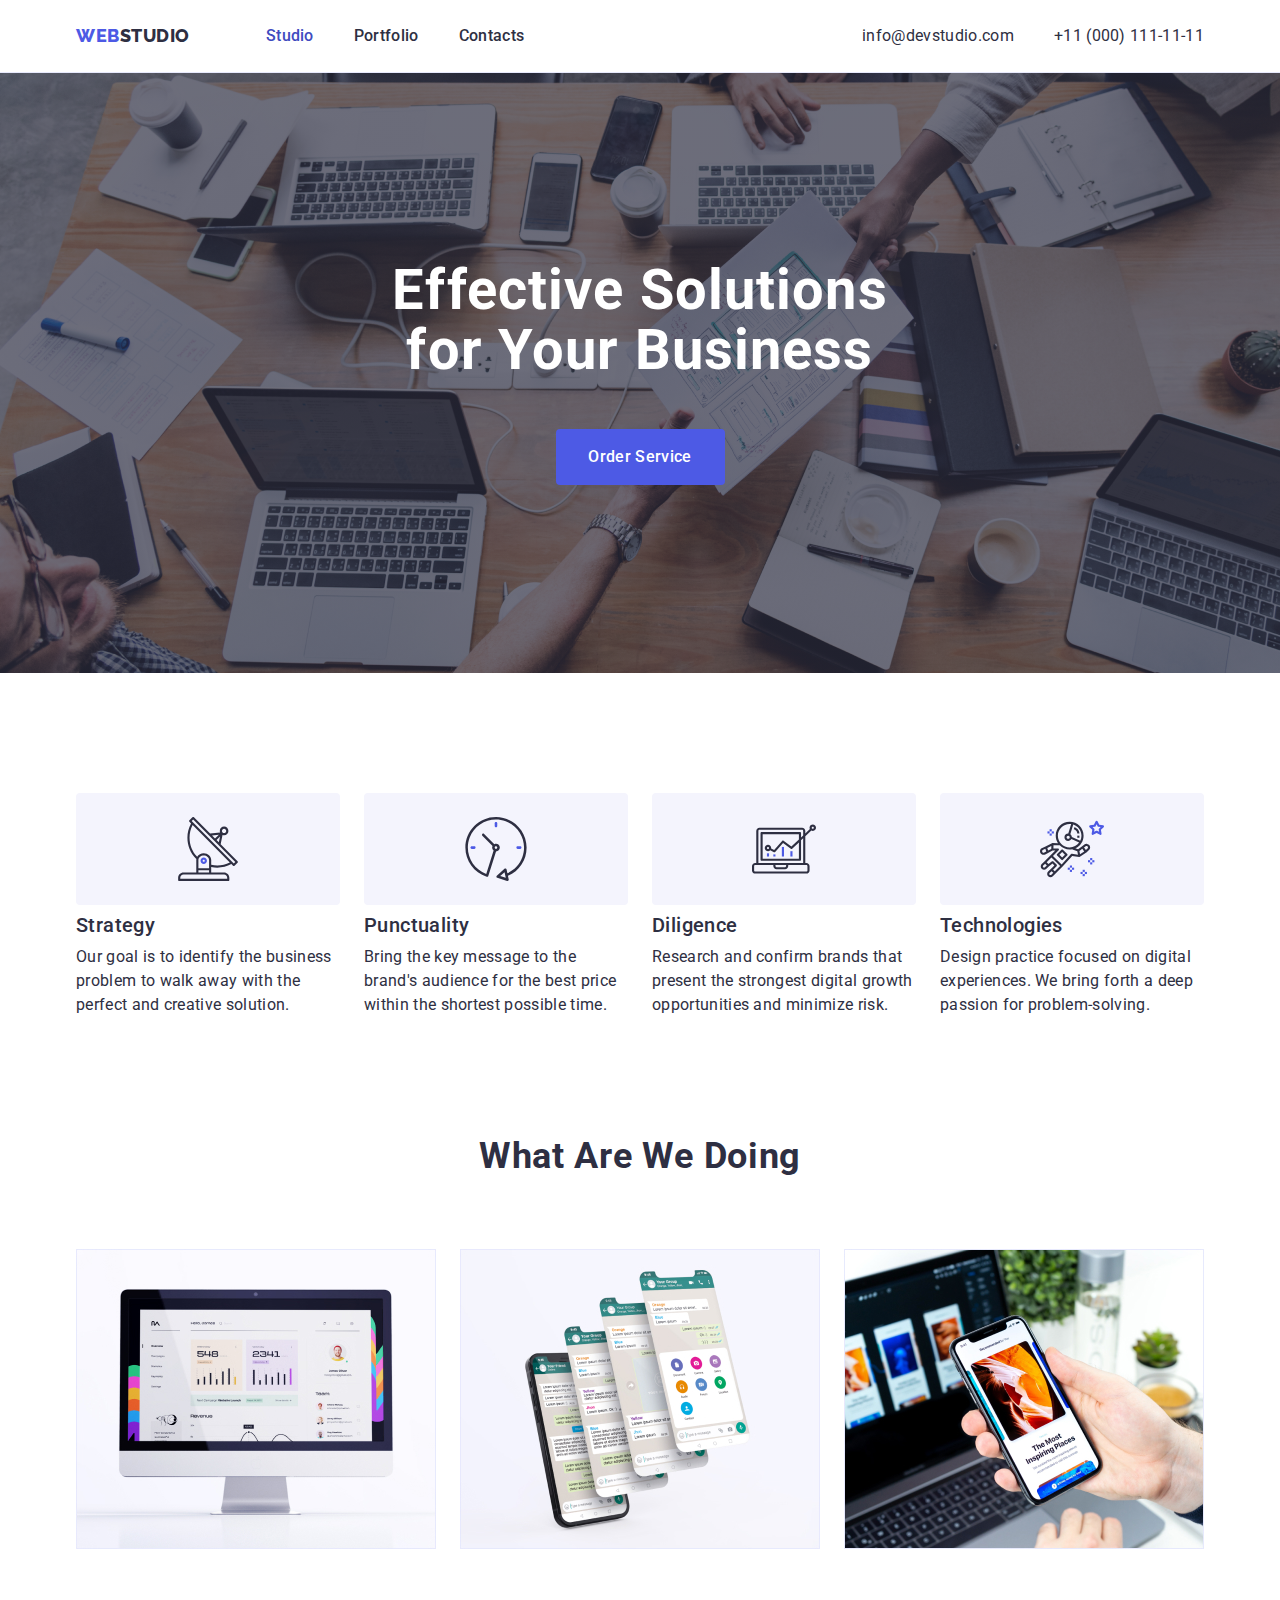
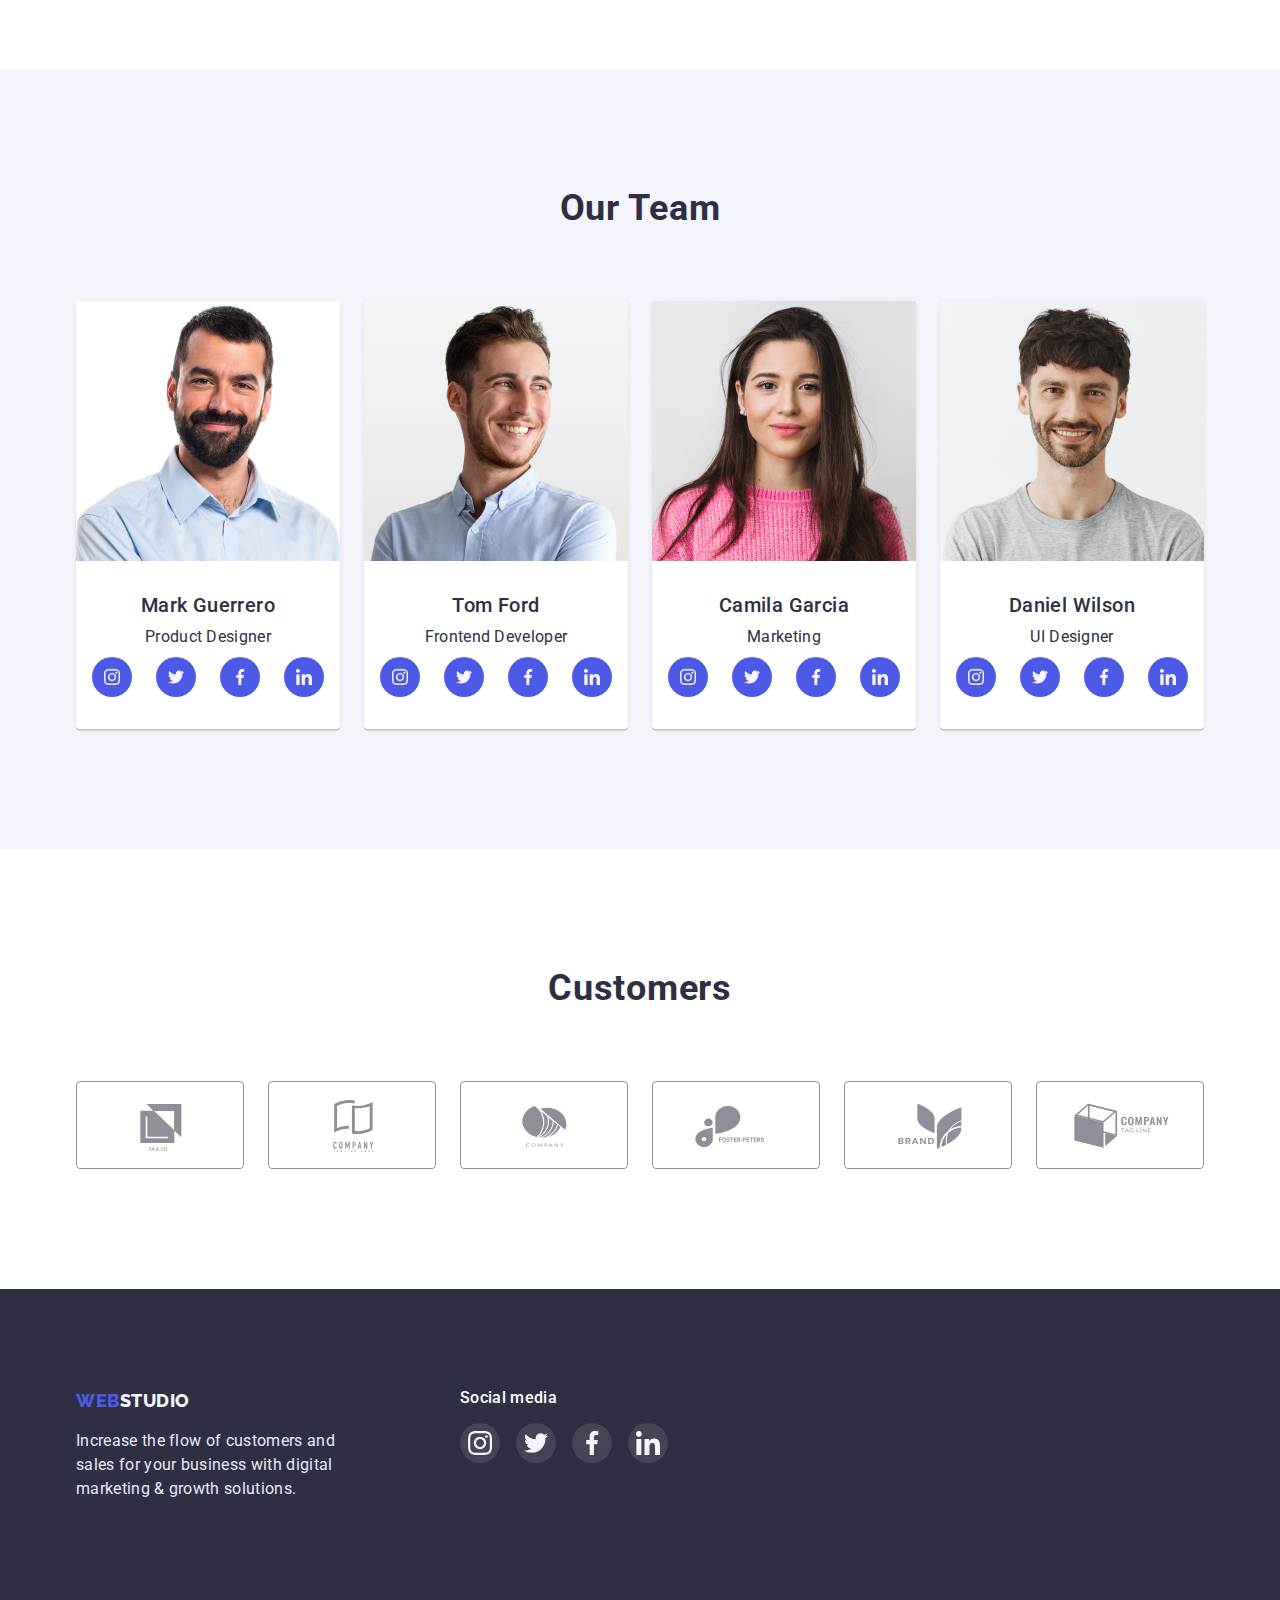
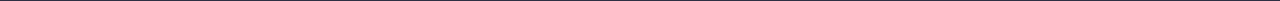
==== commit b10d0cc2: "new" ====
--- a/index.html
+++ b/index.html
@@ -457,7 +457,7 @@
           </p>
         </div>
         <div class="footer-icons">
-          <h3 class="footer-header">Social media</h3>
+          <p class="footer-header">Social media</p>
           <ul class="footer-soc-list">
             <li class="footer-soc-item">
               <a class="footer-soc-link link" href="">
--- a/css/styles.css
+++ b/css/styles.css
@@ -318,7 +318,7 @@
   display: flex;
   justify-content: center;
   margin-top: 8px;
-  margin-bottom: 32px;
+
   gap: 24px;
 }
 
@@ -401,10 +401,10 @@
   width: 168px;
   height: 88px;
   color: #8e8f99;
+  border-radius: 4px;
 }
 
 .customers-link:is(:hover, :focus) {
-  border-color: var(--accent-color);
   color: var(--accent-color);
 }
 
@@ -431,10 +431,6 @@
 .section-secondary {
   padding-top: 96px;
   padding-bottom: 120px;
-}
-
-.container-button {
-  padding-bottom: 72px;
 }
 
 .filtrs {
@@ -473,6 +469,7 @@
 .button-header:focus {
   color: var(--white-color);
   background-color: #404bbf;
+  box-shadow: var(--card-shadow);
 }
 
 /* _________________CARDS_________________ */
@@ -494,7 +491,16 @@
   cursor: pointer;
 }
 
-.cards-list:is(:hover, :focus) {
+.cards-link {
+  display: block;
+}
+
+/* .cards-link:is(:hover, :focus) {
+  box-shadow: var(--card-shadow);
+} */
+
+.cards-link:hover,
+.cards-link:focus {
   box-shadow: var(--card-shadow);
 }
 
@@ -541,12 +547,9 @@
 }
 
 .footer-header {
-  min-width: 96px;
   margin-bottom: 16px;
-  height: 24px;
-  padding: auto;
   font-family: 'Roboto';
-  font-style: normal;
+  font-weight: 500;
   letter-spacing: 0.02em;
   color: var(--white-color);
 }
@@ -575,6 +578,7 @@
 }
 
 .svg-footer {
+  width: 24px;
   fill: var(--color2, #f4f4fd);
 }
 
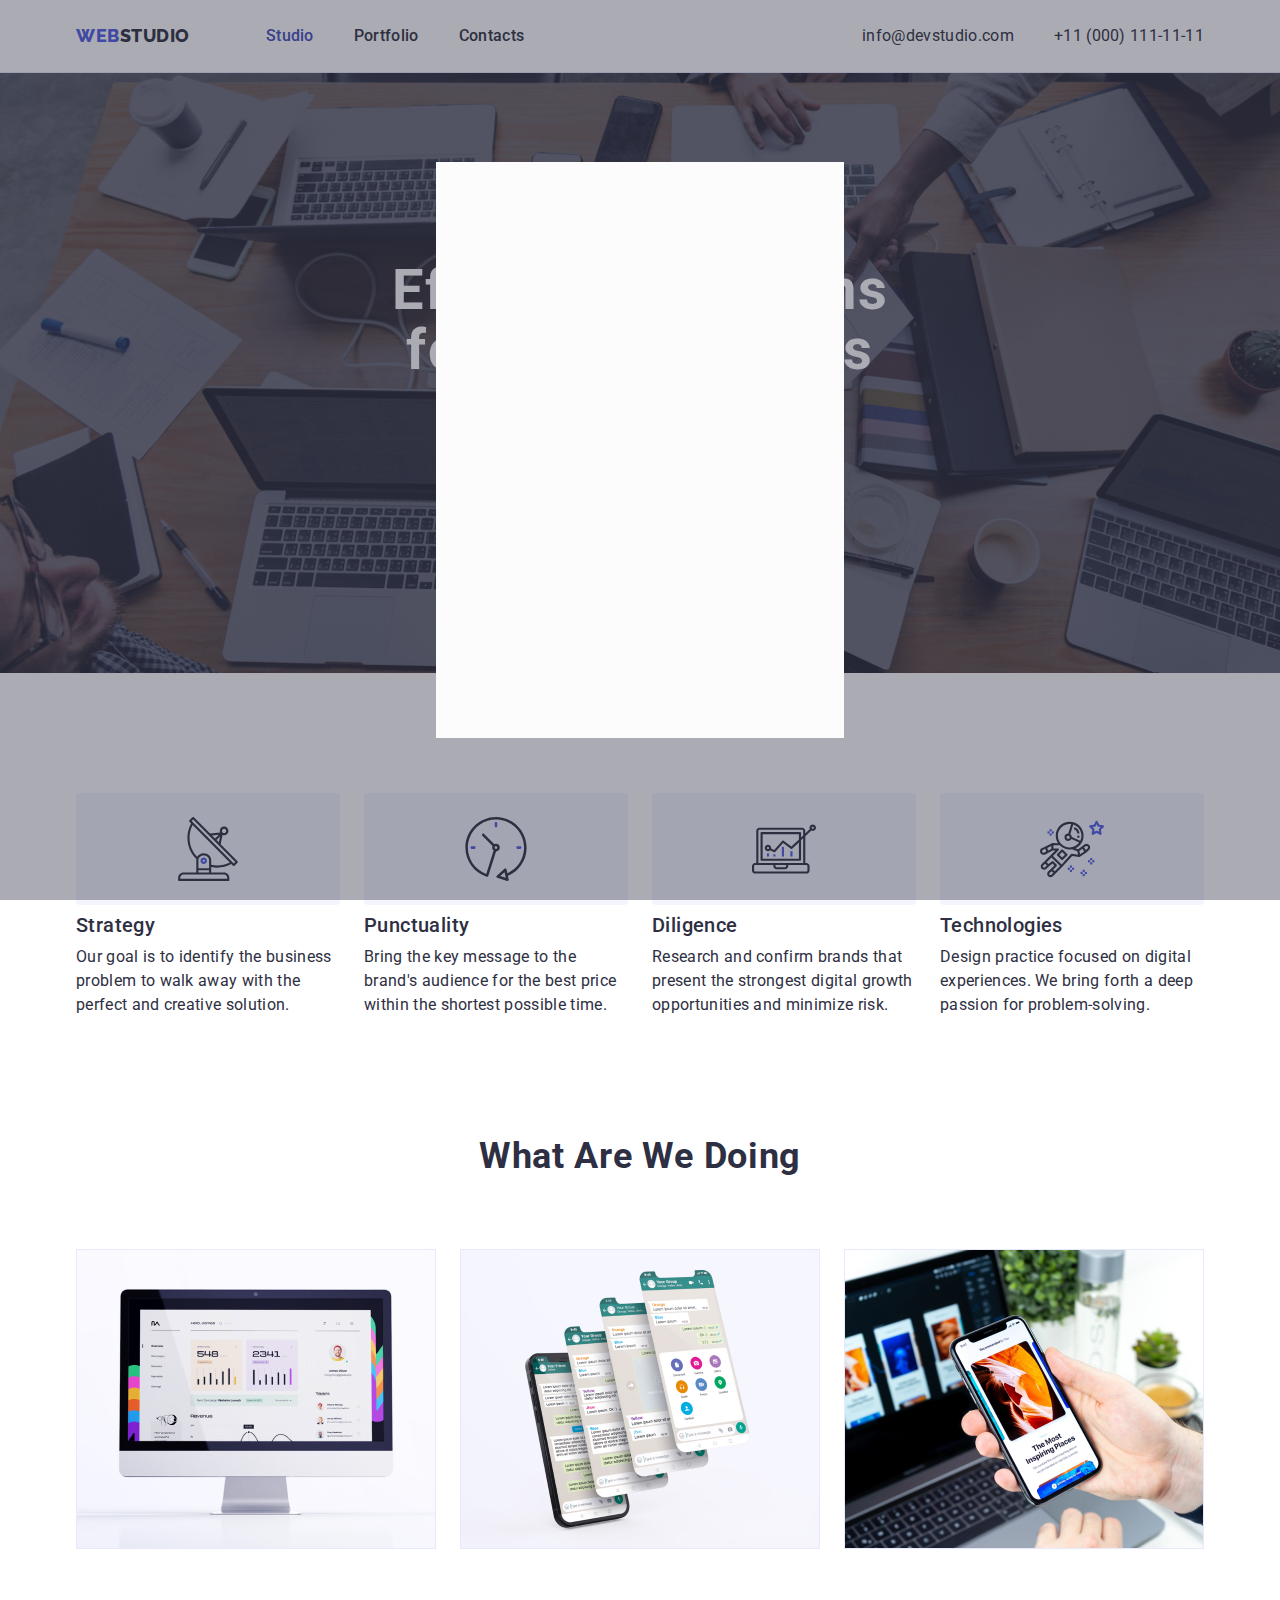
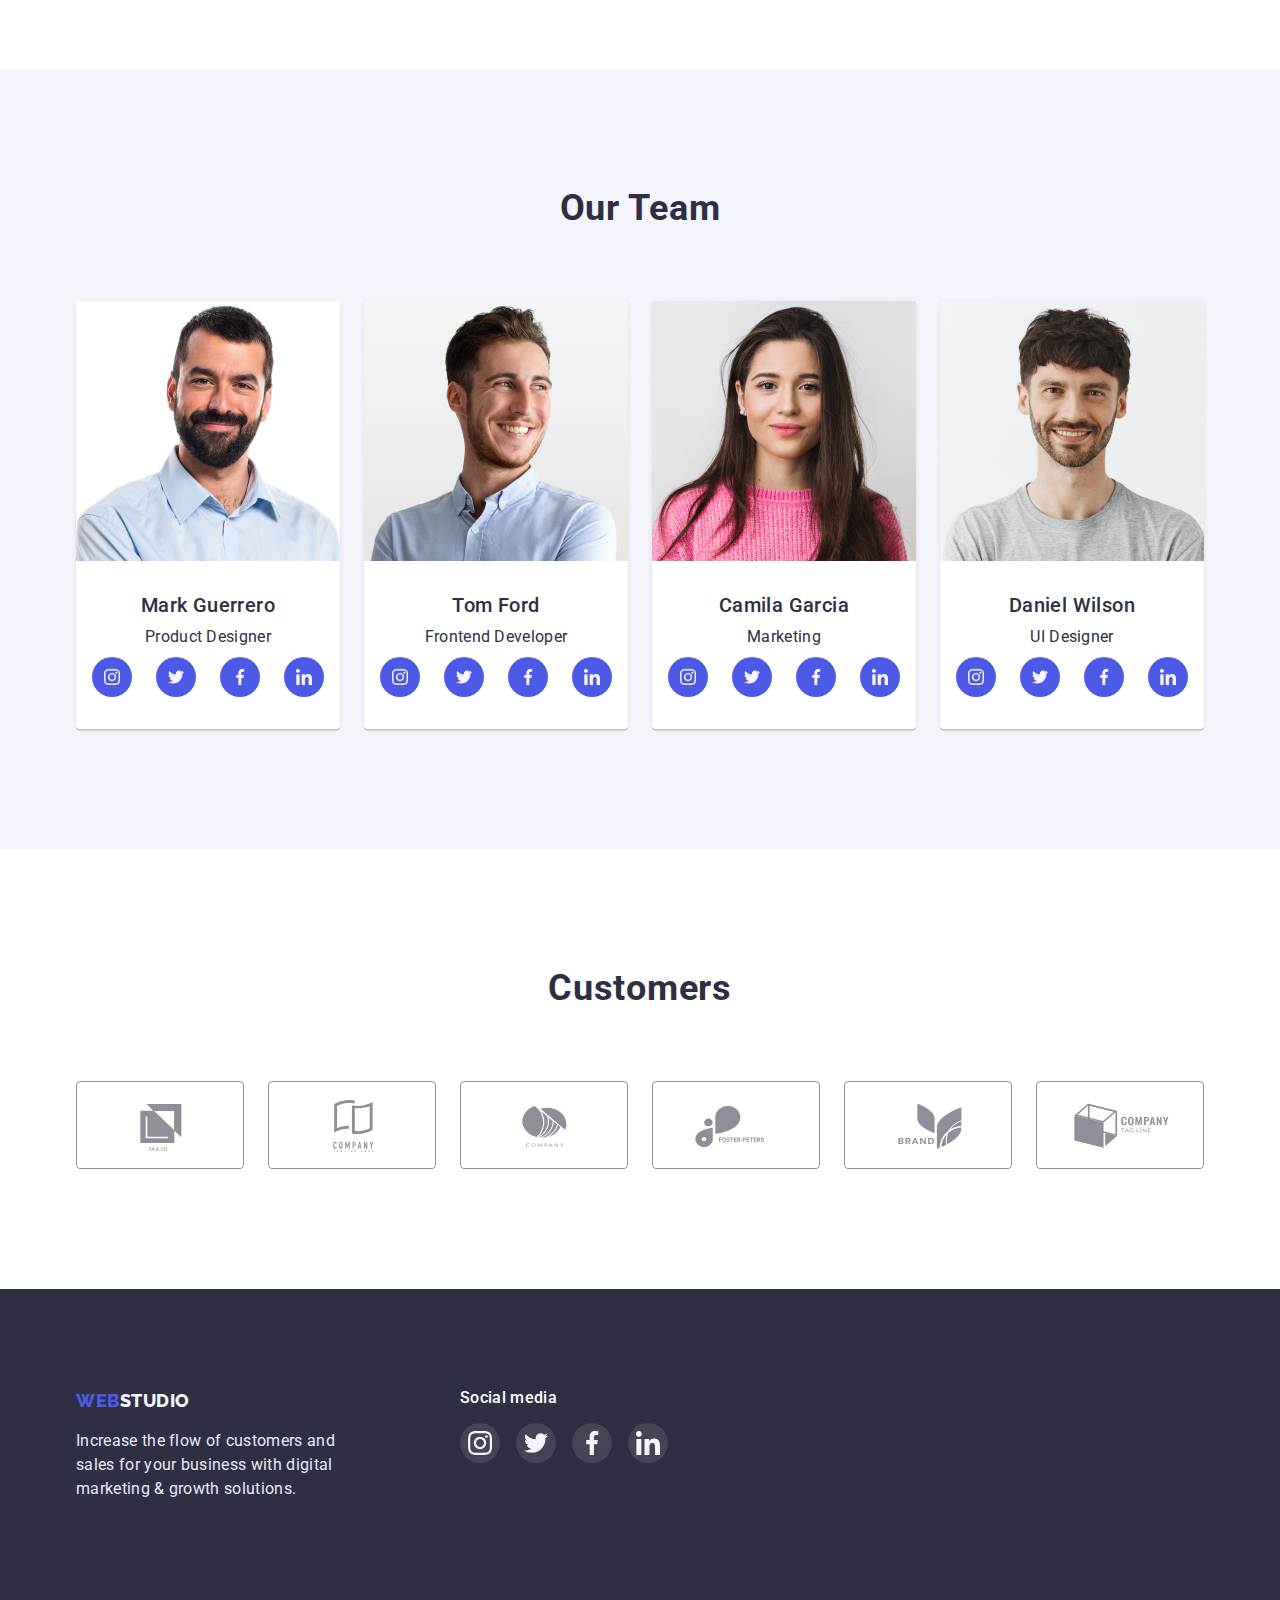
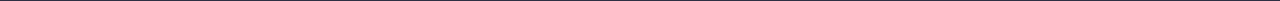
==== commit 7649d100: "hw5" ====
--- a/index.html
+++ b/index.html
@@ -61,6 +61,9 @@
         <div class="container">
           <h1 class="hero-title">Effective Solutions for Your Business</h1>
           <button type="button" class="button">Order Service</button>
+          <div class="backdrop">
+            <div class="modal"></div>
+          </div>
         </div>
       </section>
 
--- a/css/styles.css
+++ b/css/styles.css
@@ -202,6 +202,27 @@
   cursor: pointer;
 }
 
+.backdrop {
+  position: fixed;
+  top: 0;
+  left: 0;
+  width: 100%;
+  height: 100%;
+  background-color: rgba(46, 47, 66, 0.4);
+}
+
+.modal {
+  position: absolute;
+  top: 50%;
+  left: 50%;
+  transform: translate(-50%, -50%);
+
+  width: 408px;
+  height: 576px;
+
+  background-color: #fcfcfc;
+}
+
 /* Sections header*/
 .visually-hidden {
   position: absolute;
@@ -491,16 +512,38 @@
   cursor: pointer;
 }
 
+.overlay {
+  position: relative;
+  overflow: hidden;
+}
+
+.overlay-cards {
+  position: absolute;
+  display: flex;
+  padding-top: 40px;
+  padding-left: 32px;
+
+  top: 0;
+  left: 0;
+  width: 100%;
+  height: 100%;
+  color: var(--white-color-with-shadow);
+  background-color: var(--blue-color-button);
+
+  transform: translateY(100%);
+  transition: transform 250ms cubic-bezier(0.4, 0, 0.2, 1);
+}
+
+.cards-link:hover .overlay-cards {
+  transform: translateY(0);
+}
+
 .cards-link {
+  /* position: relative; */
   display: block;
 }
 
-/* .cards-link:is(:hover, :focus) {
-  box-shadow: var(--card-shadow);
-} */
-
-.cards-link:hover,
-.cards-link:focus {
+.cards-link:is(:hover, :focus) {
   box-shadow: var(--card-shadow);
 }
 
